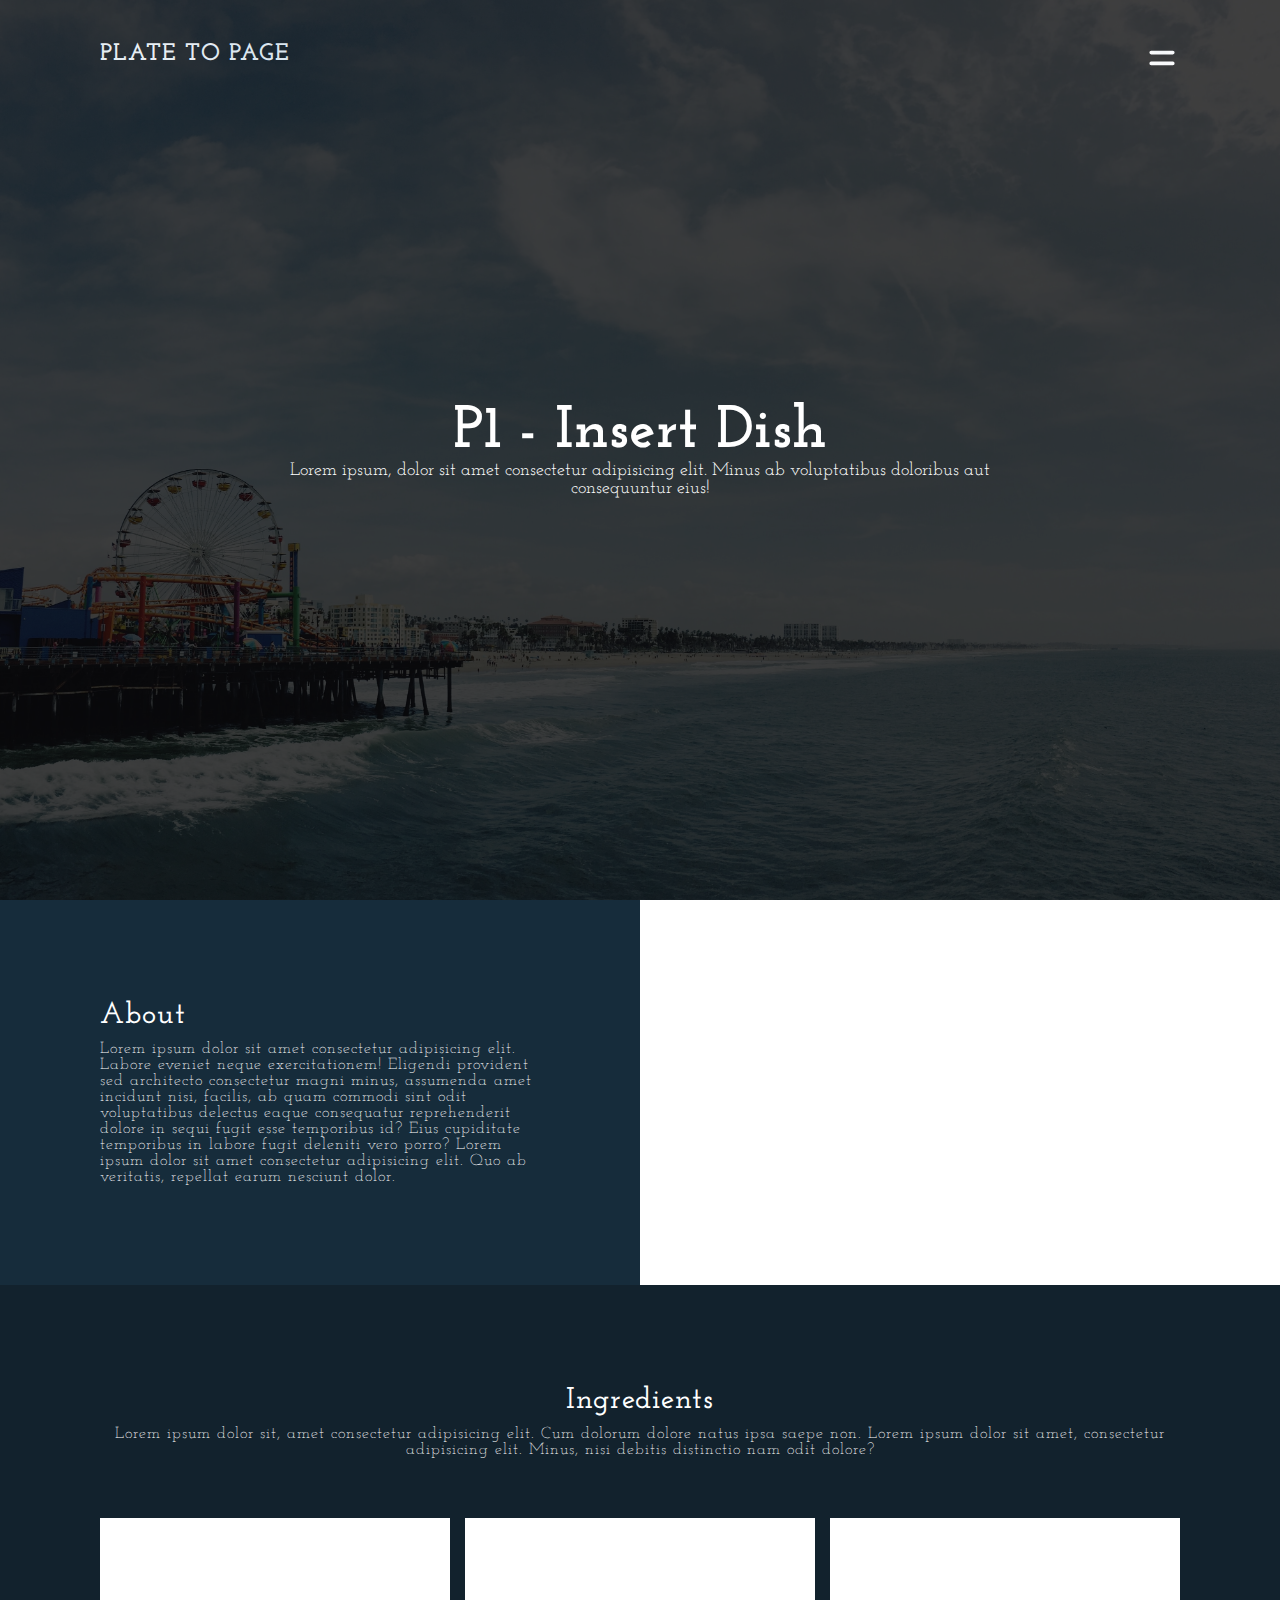
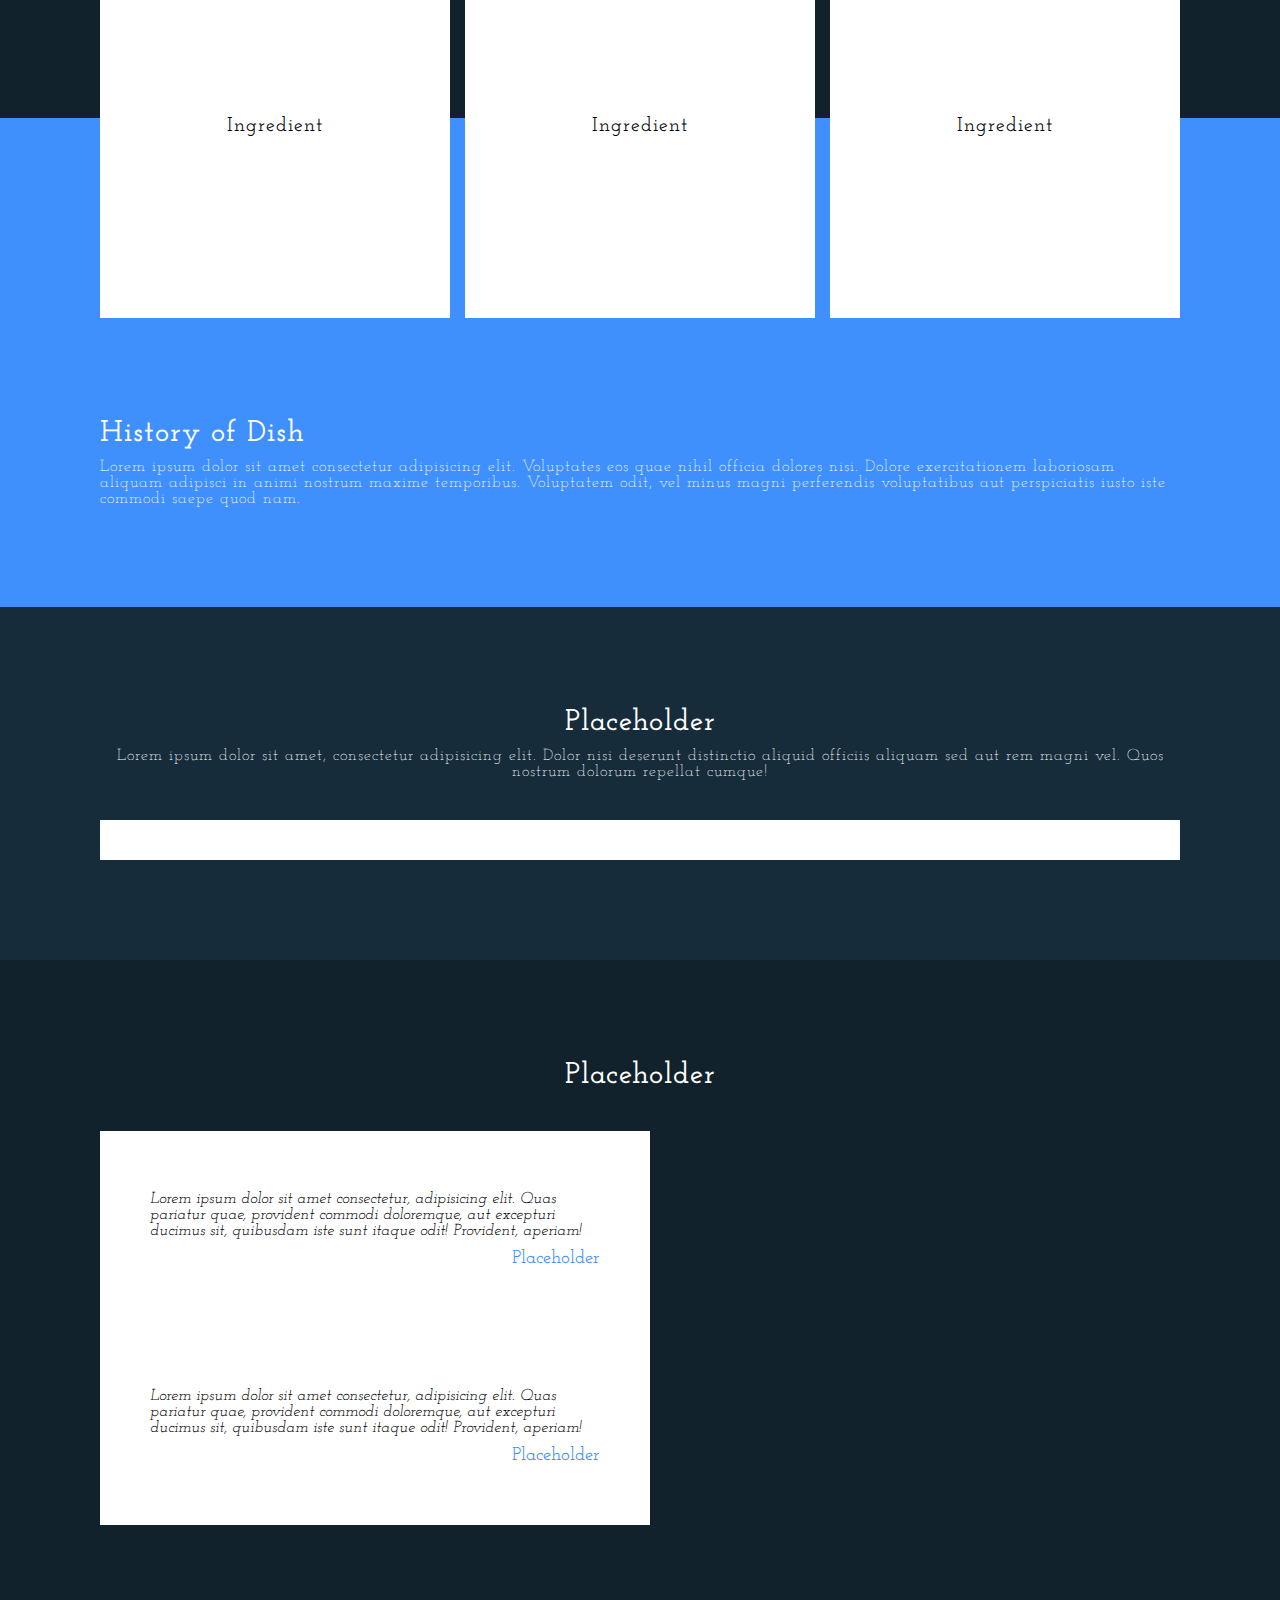
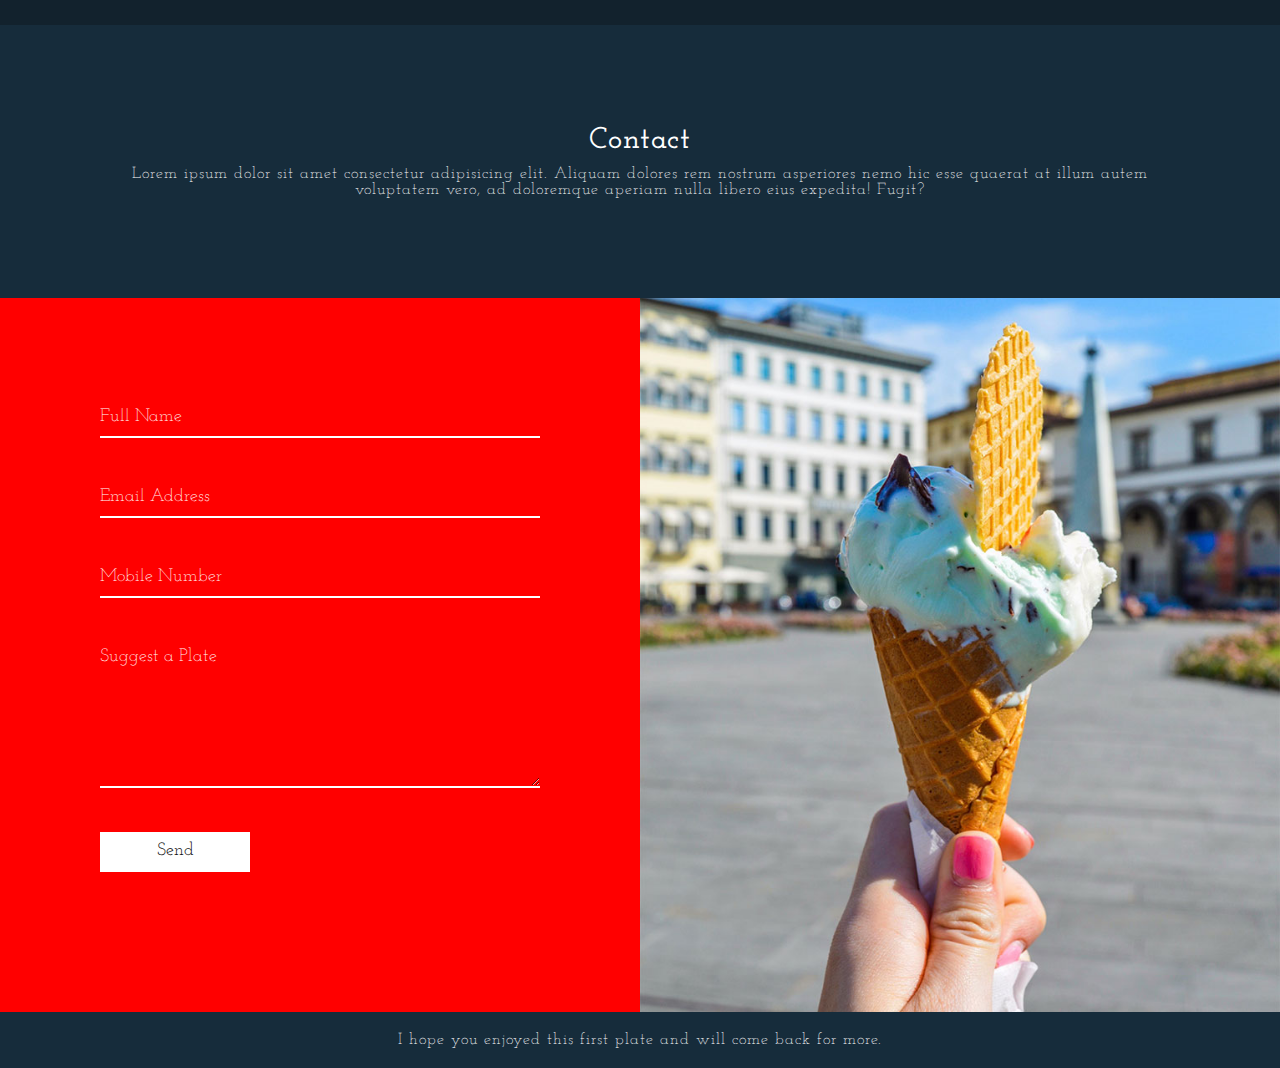
==== Plate1-YuzuTart/index.html @ f77d8cec "Added responsiveness 991" ====
<!DOCTYPE html>
<html lang="en">
<head>
    <meta charset="UTF-8">
    <meta http-equiv="X-UA-Compatible" content="IE=edge">
    <meta name="viewport" content="width=device-width, initial-scale=1.0">
    <link rel="stylesheet" href="style.css">
    <title>Plate to Page - P1</title>
</head>
<body>
    <div class="banner">
        <header>
            <a href="#" class="logo">Plate to Page</a>
            <div class="toggle">
                <svg className="w-6 h-6" fill="currentColor" viewBox="0 0 20 20" xmlns="http://www.w3.org/2000/svg"><path fillRule="evenodd" d="M3 7a1 1 0 011-1h12a1 1 0 110 2H4a1 1 0 01-1-1zM3 13a1 1 0 011-1h12a1 1 0 110 2H4a1 1 0 01-1-1z" clipRule="evenodd" /></svg>
            </div>
        </header>
        <img src="tempback.jpg" alt="">
        <div class="content">
            <h2>P1 - Insert Dish</h2>
            <p>Lorem ipsum, dolor sit amet consectetur adipisicing elit. Minus ab voluptatibus doloribus aut consequuntur eius!</p>
        </div>
    </div>

    <section class="about">
        <div class="contentBx">
            <h2 class="heading">About</h2>
                <p class="text">Lorem ipsum dolor sit amet consectetur adipisicing elit. Labore eveniet neque exercitationem! Eligendi provident sed architecto consectetur magni minus, assumenda amet incidunt nisi, facilis, ab quam commodi sint odit voluptatibus delectus eaque consequatur reprehenderit dolore in sequi fugit esse temporibus id? Eius cupiditate temporibus in labore fugit deleniti vero porro? Lorem ipsum dolor sit amet consectetur adipisicing elit. Quo ab veritatis, repellat earum nesciunt dolor.   
                </p>
        </div>
        <div class="imgBx"></div>
    </section>

    <section class="services">
        <h2 class="heading">Ingredients</h2>
        <p class="text">Lorem ipsum dolor sit, amet consectetur adipisicing elit. Cum dolorum dolore natus ipsa saepe non. Lorem ipsum dolor sit amet, consectetur adipisicing elit. Minus, nisi debitis distinctio nam odit dolore?</p>
        <div class="container">
            <div class="serviceBx">
                <div>
                    <img src="" alt="">
                    <h2>Ingredient</h2>
                </div>
            </div>
            <div class="serviceBx">
                <div>
                    <img src="" alt="">
                    <h2>Ingredient</h2>
                </div>
            </div>
            <div class="serviceBx">
                <div>
                    <img src="" alt="">
                    <h2>Ingredient</h2>
                </div>
            </div>
        </div>
    </section>

    <section class="technology">
        <div class="contentBx">
            <h2 class="heading">History of Dish</h2>
            <p class="text">Lorem ipsum dolor sit amet consectetur adipisicing elit. Voluptates eos quae nihil officia dolores nisi. Dolore exercitationem laboriosam aliquam adipisci in animi nostrum maxime temporibus. Voluptatem odit, vel minus magni perferendis voluptatibus aut perspiciatis iusto iste commodi saepe quod nam.</p>
        </div>
        <div class="imgBx">
            <img src="" alt="">
        </div>
    </section>

    <section class="client">
        <h2 class="heading">Placeholder</h2>
        <p class="text">Lorem ipsum dolor sit amet, consectetur adipisicing elit. Dolor nisi deserunt distinctio aliquid officiis aliquam sed aut rem magni vel. Quos nostrum dolorum repellat cumque!</p>
        <div class="imgBx">
            <img src="" alt="">
            <img src="" alt="">
            <img src="" alt="">
            <img src="" alt="">
        </div>
    </section>

    <section class="testimonials">
        <h2 class="heading">Placeholder</h2>
        <div class="container">
            <div class="contentBx">
                <div>
                    <p>Lorem ipsum dolor sit amet consectetur, adipisicing elit. Quas pariatur quae, provident commodi doloremque, aut excepturi ducimus sit, quibusdam iste sunt itaque odit! Provident, aperiam!</p>
                    <h3>Placeholder</h3>
                </div>
            </div>
            <div class="contentBx">
                <div>
                    <p>Lorem ipsum dolor sit amet consectetur, adipisicing elit. Quas pariatur quae, provident commodi doloremque, aut excepturi ducimus sit, quibusdam iste sunt itaque odit! Provident, aperiam!</p>
                    <h3>Placeholder</h3>
                </div>
            </div>
        </div>
    </section>

    <section class="contact">
        <h2 class="heading">Contact</h2>
        <p class="text">Lorem ipsum dolor sit amet consectetur adipisicing elit. Aliquam dolores rem nostrum asperiores nemo hic esse quaerat at illum autem voluptatem vero, ad doloremque aperiam nulla libero eius expedita! Fugit?</p>
    </section>

    <section class="about">
        <div class="contentBx redbg">
            <div class="form">
                <div class="inputBx">
                    <input type="text" name="" placeholder="Full Name">
                </div>
                <div class="inputBx">
                    <input type="text" name="" placeholder="Email Address">
                </div>
                <div class="inputBx">
                    <input type="text" name="" placeholder="Mobile Number">
                </div>
                <div class="inputBx">
                    <textarea placeholder="Suggest a Plate"></textarea>
                </div>
                <div class="inputBx">
                    <input type="submit" name="" value="Send">
                </div>
            </div>
        </div>
        <div class="imgBx2"></div>
    </section>

    <section class="footer">
        <p class="text">I hope you enjoyed this first plate and will come back for more.</p>
    </section>
</body>
</html>
---- Plate1-YuzuTart/style.css ----
@import url('https://fonts.googleapis.com/css2?family=Josefin+Slab&display=swap');

*{
    margin: 0;
    padding: 0;
    box-sizing: border-box;
    font-family: 'Josefin Slab', serif;
}

.banner {
    position: relative;
    width: 100%;
    height: 100vh;
    background: black;
    display: flex;
    justify-content: center;
    align-items: center;
}

.banner img {
    position: absolute;
    top: 0;
    left: 0;
    width: 100%;
    height: 100%;
    object-fit: cover;
    opacity: 0.25;
}

.banner .content {
    position: relative;
    max-width: 750px;
    text-align: center;
}

.banner .content h2 {
    color: #fff;
    font-size: 60px;
}

.banner .content p {
    color: #fff;
    font-size: 18px;
}

.banner header {
    position: absolute;
    top: 0;
    left: 0;
    width: 100%;
    padding: 40px 100px;
    display: flex;
    justify-content: space-between;
    align-items: center;
}

.banner header .logo {
    color: #fff;
    text-decoration: none;
    font-size: 24px;
    text-transform: uppercase;
    font-weight: 700;
    letter-spacing: 1px;
}

.banner header .toggle {
    position: relative;
    width: 36px;
    height: 28px;
    color: white;
}

.about {
    position: relative;
    width: 100%;
    display: flex;
}

.about .contentBx {
    background: #162c3b;
    padding: 100px;
    width: 50%;
}

.heading {
    color: #fff;
    font-size: 30px;
    font-weight: 600;
    letter-spacing: 1px;
    margin-bottom: 10px;
}

.text {
    color: #fff;
    font-size: 16px;
    font-weight: 300;
    letter-spacing: 1px;
}

.about .imgBx {
    background: url('https://res.cloudinary.com/dvug8hy5k/image/upload/v1613457429/Portfolio1/image3-1_l85pnv.jpg');
    width: 50%;
    background-size: cover;
    background-position: center;
}

.services {
    background: #12222d;
    padding: 100px;
    text-align: center;
}

.services .container {
    width: 100%;
    display: flex;
    justify-content: space-between;
    align-items: center;
    flex-wrap: wrap;
    margin-top: 60px;
}

.services .container .serviceBx {
    position: relative;
    background: #fff;
    width: 350px;
    height: 400px;
    display: flex;
    justify-content: center;
    align-items: center;
}

.services .container .serviceBx img {
    max-width: 100px;
}

.services .container .serviceBx h2 {
    font-weight: 500;
    font-size: 20px;
    letter-spacing: 1px;
}

.technology {
    background: #3f8ffc;
    padding: 100px;
    padding-top: 300px;
    margin-top: -300px;
    display: flex;
    justify-content: space-between;
    align-items: center;
}

.technology .imgBx {
    max-width: 250px;
}

.technology .imgBx img {
    max-width: 100%;
}

.client {
    background: #162c3b;
    padding: 100px;
    text-align: center;
}

.client .imgBx {
    display: flex;
    justify-content: space-between;
    align-items: center;
    flex-wrap: wrap;
    margin-top: 40px;
    background: #fff;
}

.client .imgBx img {
    max-width: 200px;
    margin: 20px;
    opacity: .25;
}

.client .imgBx img:hover {
    opacity: 1;
}

.testimonials {
    position: relative;
    padding: 100px;
    background: #12222d;
    text-align: center;
}

.testimonials .container {
    display: flex;
    justify-content: space-between;
    align-items: center;
    margin-top: 40px;
    flex-wrap: wrap;
}

.testimonials .container .contentBx {
    background: #fff;
    padding: 60px 50px;
    width: 550px;
    display: flex;
    justify-content: center;
    align-items: center;
    text-align: left;
}

.testimonials .container .contentBx p {
    font-style: italic;
}

.testimonials .container .contentBx h3 {
    width: 100%;
    text-align: end;
    font-weight: 500;
    color: #3f8ffc;
    padding-top: 10px;
}

.contact {
    padding: 100px;
    background: #162c3b;
    text-align: center;
}

.imgBx2 {
    background: url('bg2.jpg');
    background-size: cover;
    background-position: center;
    width: 50%;
}

.redbg {
    background: red !important;
}

.form .inputBx {
    margin-bottom: 40px;
}

.form .inputBx input {
    width: 100%;
    background: transparent;
    box-shadow: none;
    border: none;
    outline: none;
    padding: 10px 0;
    font-size: 18px;
    font-weight: 300;
    color: #fff;
    border-bottom: 2px solid #fff;
}

.form .inputBx input::placeholder {
    color: #fff;
}

.form .inputBx textarea {
    width: 100%;
    background: transparent;
    box-shadow: none;
    border: none;
    outline: none;
    padding: 10px 0;
    font-size: 18px;
    font-weight: 300;
    color: #fff;
    min-height: 150px;
    border-bottom: 2px solid #fff;
}

.form .inputBx textarea::placeholder {
    color: #fff;
}

.form .inputBx input[type="submit"] {
    width: 150px;
    background: #fff;
    color: #111;
    cursor: pointer;
    font-weight:400;
}

.footer {
    background: #162c3b;
    padding: 20px 100px;
    display: flex;
    justify-content: center;
    align-items: center;
}

@media (max-width: 991px) {
    .banner header {
        padding: 20px 50px;
    }

    .banner .content h2 {
        font-size: 36px;
    }

    .banner .content p {
        font-size: 16px;
    }

    .about {
        flex-direction: column;
    }

    .about .contentBx,
    .about .imgBx {
        width: 100%;
        padding: 50px;
        min-height: 400px;
        text-align: center;
    }

    
}
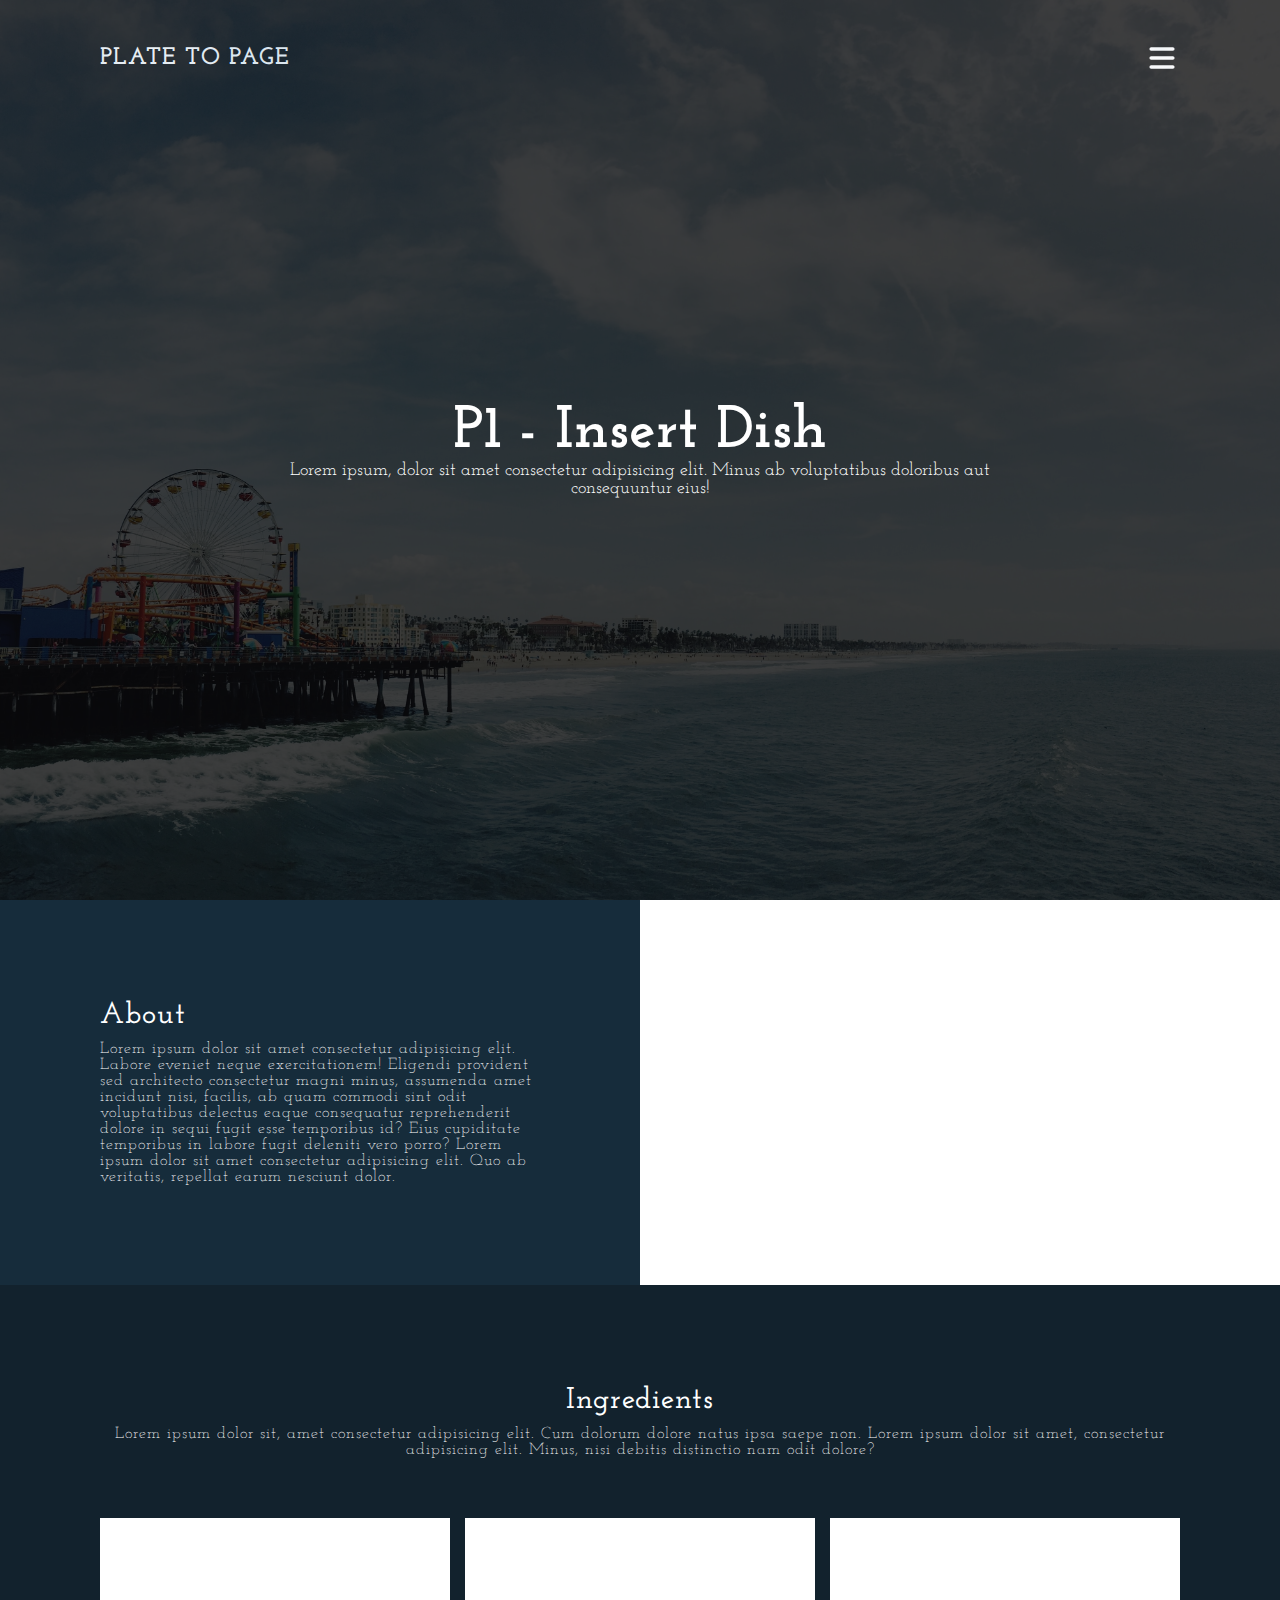
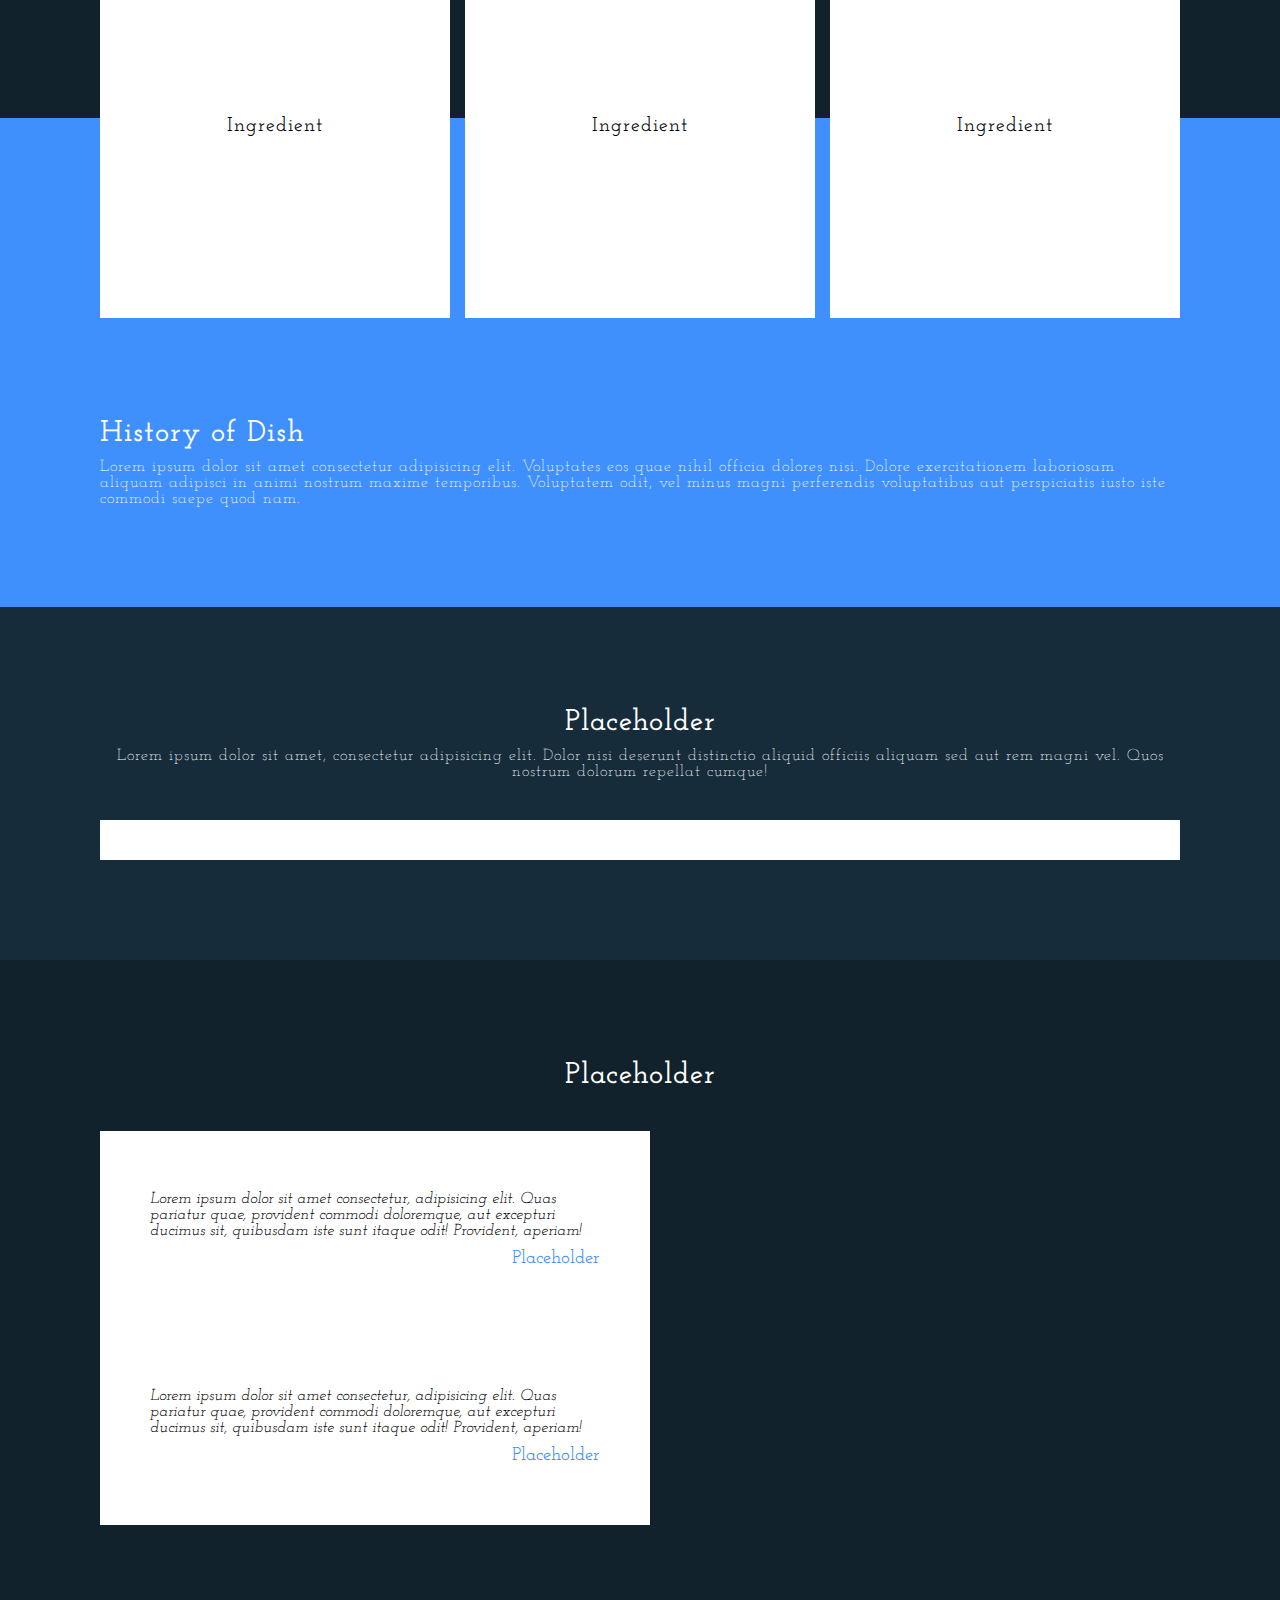
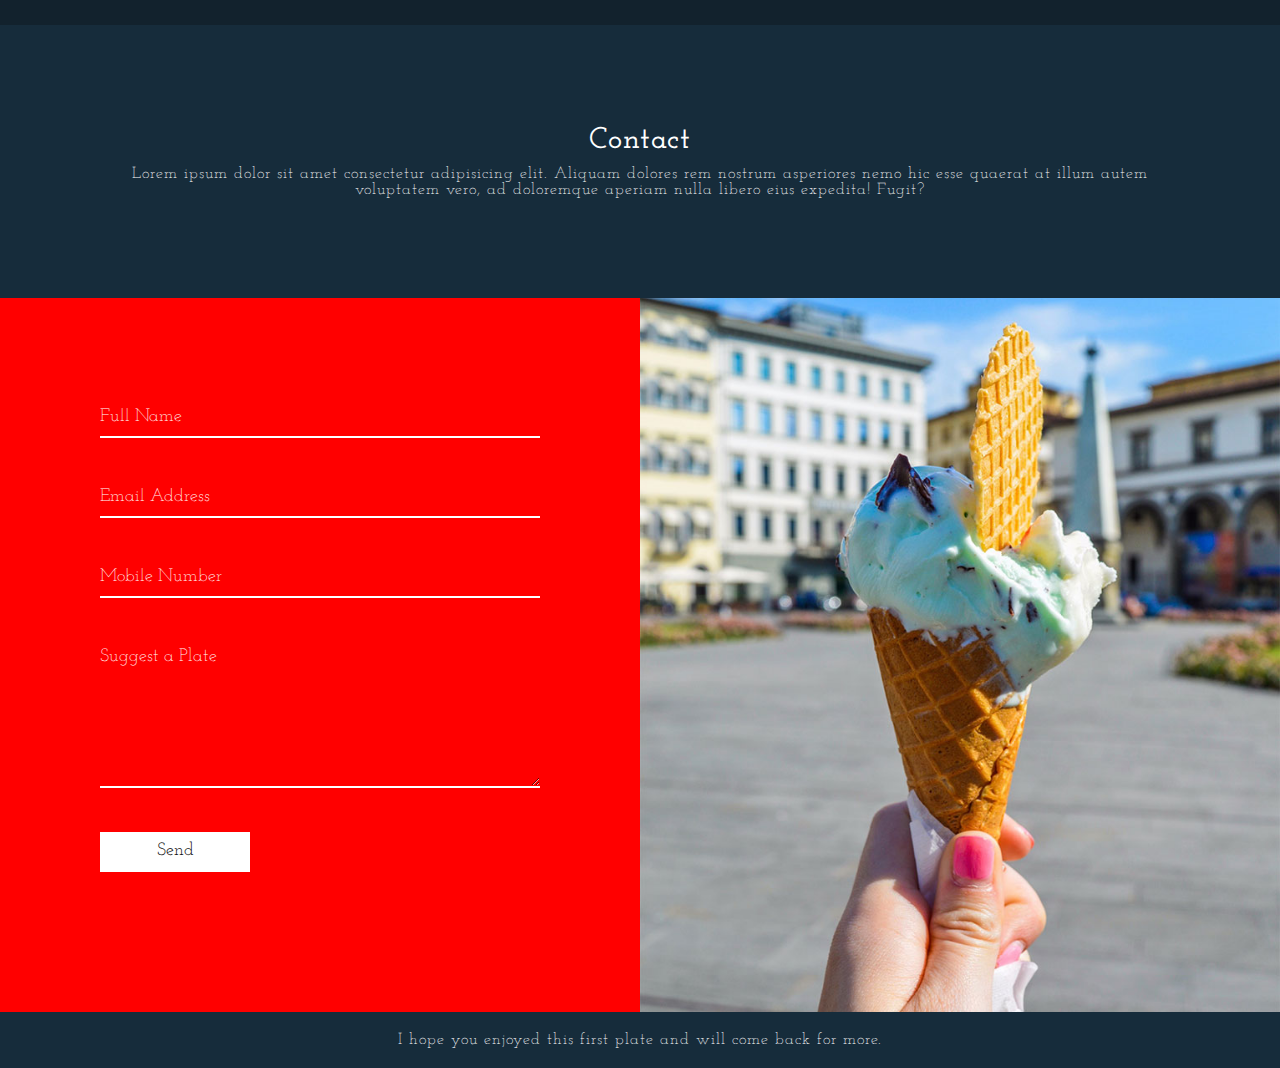
==== commit 5ac96732: "Responsiveness Complete" ====
--- a/Plate1-YuzuTart/index.html
+++ b/Plate1-YuzuTart/index.html
@@ -12,8 +12,7 @@
         <header>
             <a href="#" class="logo">Plate to Page</a>
             <div class="toggle">
-                <svg className="w-6 h-6" fill="currentColor" viewBox="0 0 20 20" xmlns="http://www.w3.org/2000/svg"><path fillRule="evenodd" d="M3 7a1 1 0 011-1h12a1 1 0 110 2H4a1 1 0 01-1-1zM3 13a1 1 0 011-1h12a1 1 0 110 2H4a1 1 0 01-1-1z" clipRule="evenodd" /></svg>
-            </div>
+                <svg className="w-6 h-6" fill="currentColor" viewBox="0 0 20 20" xmlns="http://www.w3.org/2000/svg"><path fillRule="evenodd" d="M3 5a1 1 0 011-1h12a1 1 0 110 2H4a1 1 0 01-1-1zM3 10a1 1 0 011-1h12a1 1 0 110 2H4a1 1 0 01-1-1zM3 15a1 1 0 011-1h12a1 1 0 110 2H4a1 1 0 01-1-1z" clipRule="evenodd" /></svg>            </div>
         </header>
         <img src="tempback.jpg" alt="">
         <div class="content">
--- a/Plate1-YuzuTart/style.css
+++ b/Plate1-YuzuTart/style.css
@@ -66,7 +66,7 @@
 .banner header .toggle {
     position: relative;
     width: 36px;
-    height: 28px;
+    height: 36px;
     color: white;
 }
 
@@ -316,5 +316,58 @@
         text-align: center;
     }
 
-    
+    .services {
+        padding: 50px;
+    }
+
+    .services .container {
+        justify-content: center;
+        margin-top: 20px;
+    }
+
+    .services .container .serviceBx {
+        margin: 20px;
+        width: 300px;
+        height: 350px;
+    }
+
+    .technology {
+        padding: 50px;
+        padding-top: 300px;
+        justify-content: center;
+        flex-direction: column;
+    }
+
+    .technology .imgBx {
+        margin-top: 40px;
+        max-width: 250px;
+    }
+
+    .client {
+        padding: 50px;
+    }
+
+    .client .imgBx {
+        justify-content: center;
+    }
+
+    .testimonials {
+        padding: 50px;
+    }
+
+    .testimonials .contentBx {
+        padding: 60px 40px;
+        max-width: 550px;
+        margin-bottom: 40px;
+    }
+
+    .testimonials .contentBx:last-child {
+        margin-bottom: 0px;
+    }    
+
+    .footer {
+        padding: 20px 50px;
+        flex-direction: column-reverse;
+        text-align: center;
+    }
 }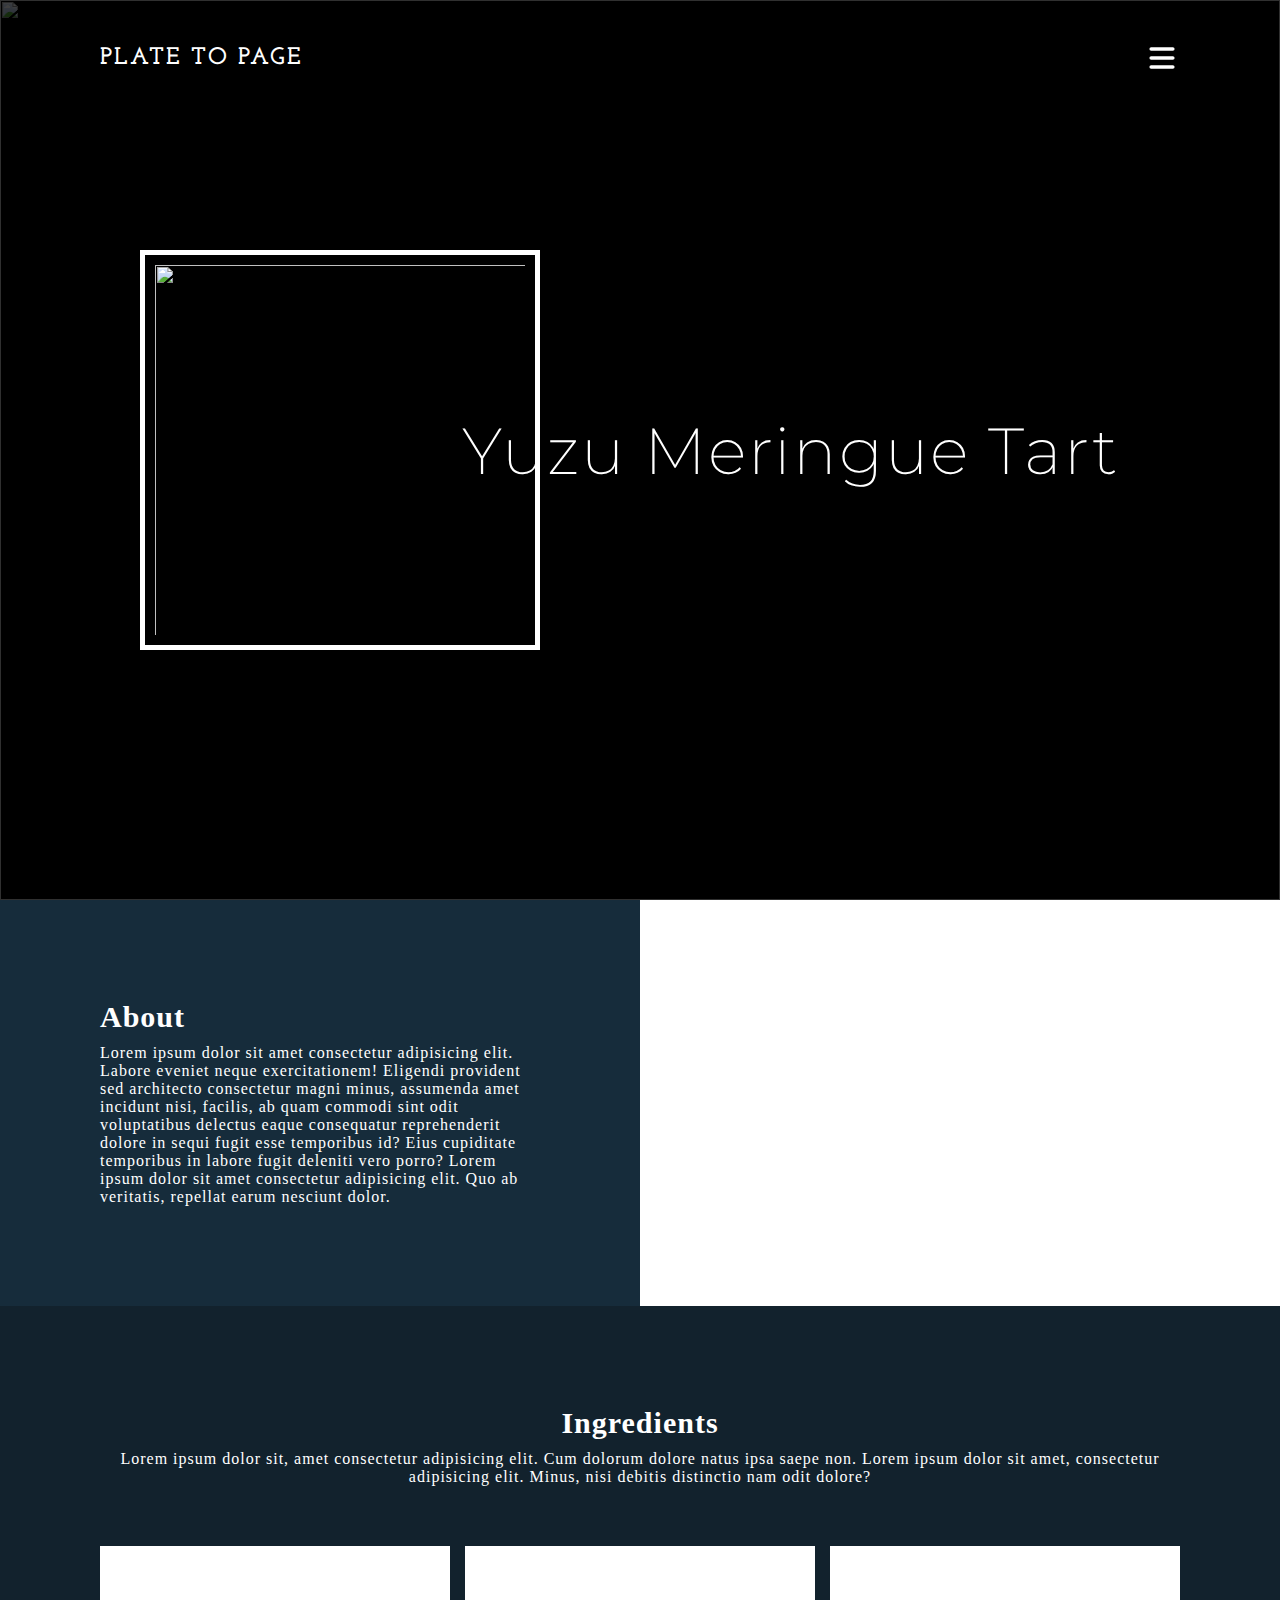
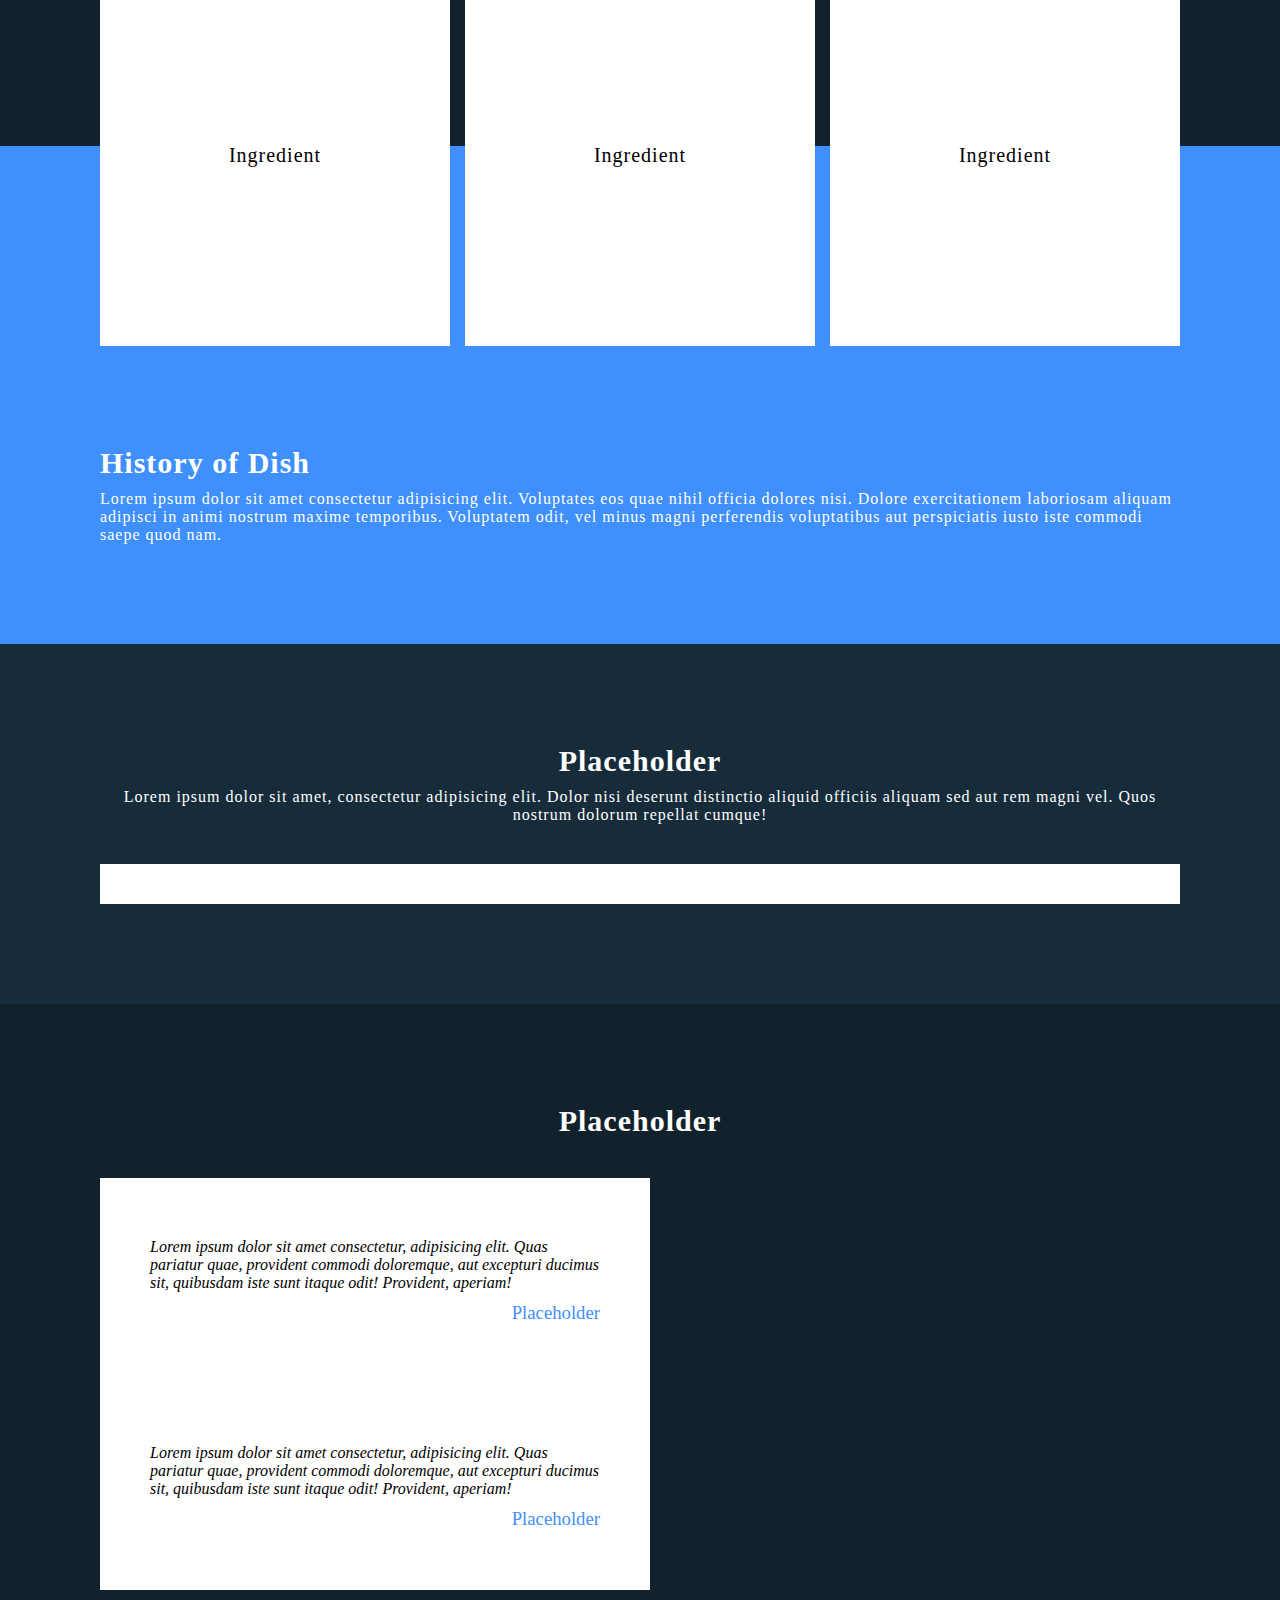
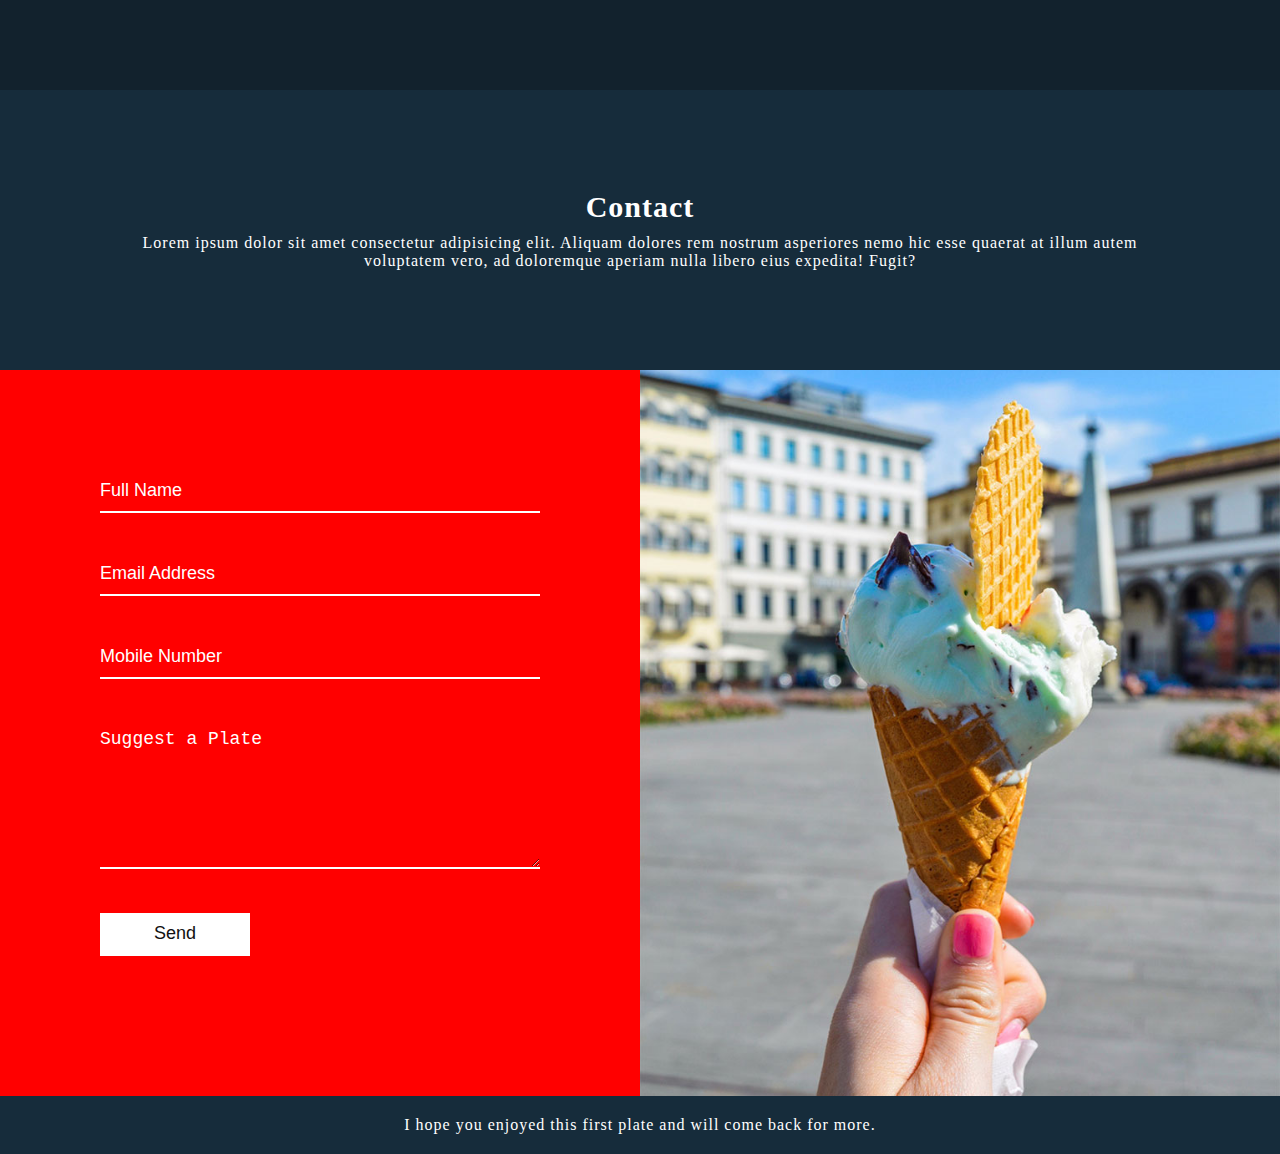
==== commit 53c64c9b: "Yuzu Banner" ====
--- a/Plate1-YuzuTart/index.html
+++ b/Plate1-YuzuTart/index.html
@@ -5,7 +5,7 @@
     <meta http-equiv="X-UA-Compatible" content="IE=edge">
     <meta name="viewport" content="width=device-width, initial-scale=1.0">
     <link rel="stylesheet" href="style.css">
-    <title>Plate to Page - P1</title>
+    <title>Plate to Page - Plate 1</title>
 </head>
 <body>
     <div class="banner">
@@ -14,11 +14,12 @@
             <div class="toggle">
                 <svg className="w-6 h-6" fill="currentColor" viewBox="0 0 20 20" xmlns="http://www.w3.org/2000/svg"><path fillRule="evenodd" d="M3 5a1 1 0 011-1h12a1 1 0 110 2H4a1 1 0 01-1-1zM3 10a1 1 0 011-1h12a1 1 0 110 2H4a1 1 0 01-1-1zM3 15a1 1 0 011-1h12a1 1 0 110 2H4a1 1 0 01-1-1z" clipRule="evenodd" /></svg>            </div>
         </header>
-        <img src="tempback.jpg" alt="">
+        <img src="https://res.cloudinary.com/dvug8hy5k/image/upload/v1616866750/Plate%20to%20Page/pepe-nero-FHtP6sKF7bY-unsplash_bjmz4m.jpg" alt="">
         <div class="content">
-            <h2>P1 - Insert Dish</h2>
-            <p>Lorem ipsum, dolor sit amet consectetur adipisicing elit. Minus ab voluptatibus doloribus aut consequuntur eius!</p>
+            <img src="https://res.cloudinary.com/dvug8hy5k/image/upload/v1616866762/Plate%20to%20Page/3E213431-698B-46C7-9E49-590301BE0B21_of3o3h.jpg" alt="" id="dish">
+            <h2>Yuzu Meringue Tart</h2>
         </div>
+
     </div>
 
     <section class="about">
--- a/Plate1-YuzuTart/style.css
+++ b/Plate1-YuzuTart/style.css
@@ -1,11 +1,12 @@
 @import url('https://fonts.googleapis.com/css2?family=Josefin+Slab&display=swap');
+@import url('https://fonts.googleapis.com/css2?family=Montserrat&display=swap');
 
 *{
     margin: 0;
     padding: 0;
     box-sizing: border-box;
-    font-family: 'Josefin Slab', serif;
-}
+}
+
 
 .banner {
     position: relative;
@@ -13,8 +14,9 @@
     height: 100vh;
     background: black;
     display: flex;
-    justify-content: center;
-    align-items: center;
+    justify-content: space-evenly;
+    align-items: center;
+    font-family: 'Josefin Slab', serif;
 }
 
 .banner img {
@@ -27,15 +29,33 @@
     opacity: 0.25;
 }
 
+#dish {
+    height: 400px;
+    width: 400px;
+    position: absolute;
+    opacity: 1;
+    border: 5px solid white;
+    padding: 10px;
+}
+
 .banner .content {
     position: relative;
-    max-width: 750px;
-    text-align: center;
+    width: 1000px;
+    height: 400px;
+    text-align: center;
+    display: flex;
+    justify-content: center;
+    align-items: center;
 }
 
 .banner .content h2 {
     color: #fff;
-    font-size: 60px;
+    font-size: 65px;
+    position: absolute;
+    padding-left: 300px;
+    font-family: 'Montserrat', sans-serif;
+    font-weight: 200;
+    letter-spacing: 2px;
 }
 
 .banner .content p {
@@ -60,7 +80,7 @@
     font-size: 24px;
     text-transform: uppercase;
     font-weight: 700;
-    letter-spacing: 1px;
+    letter-spacing: 2px;
 }
 
 .banner header .toggle {
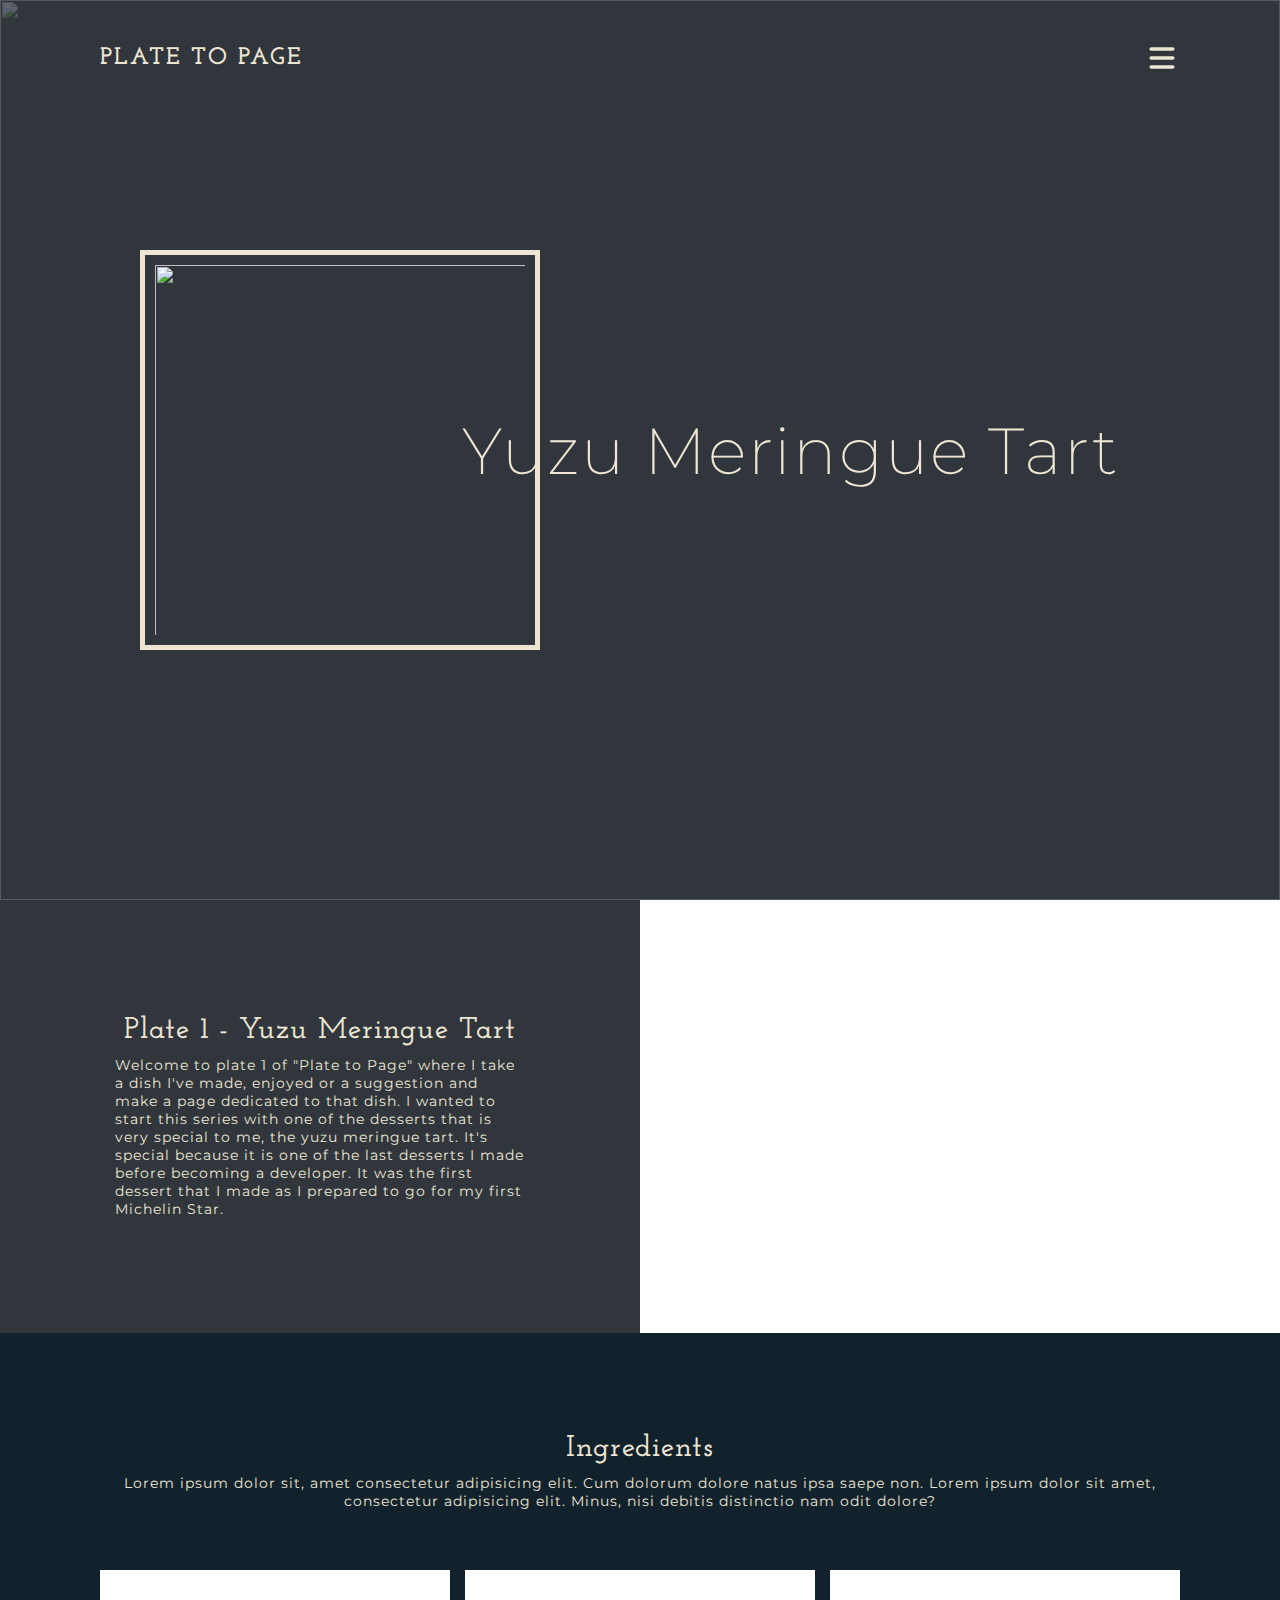
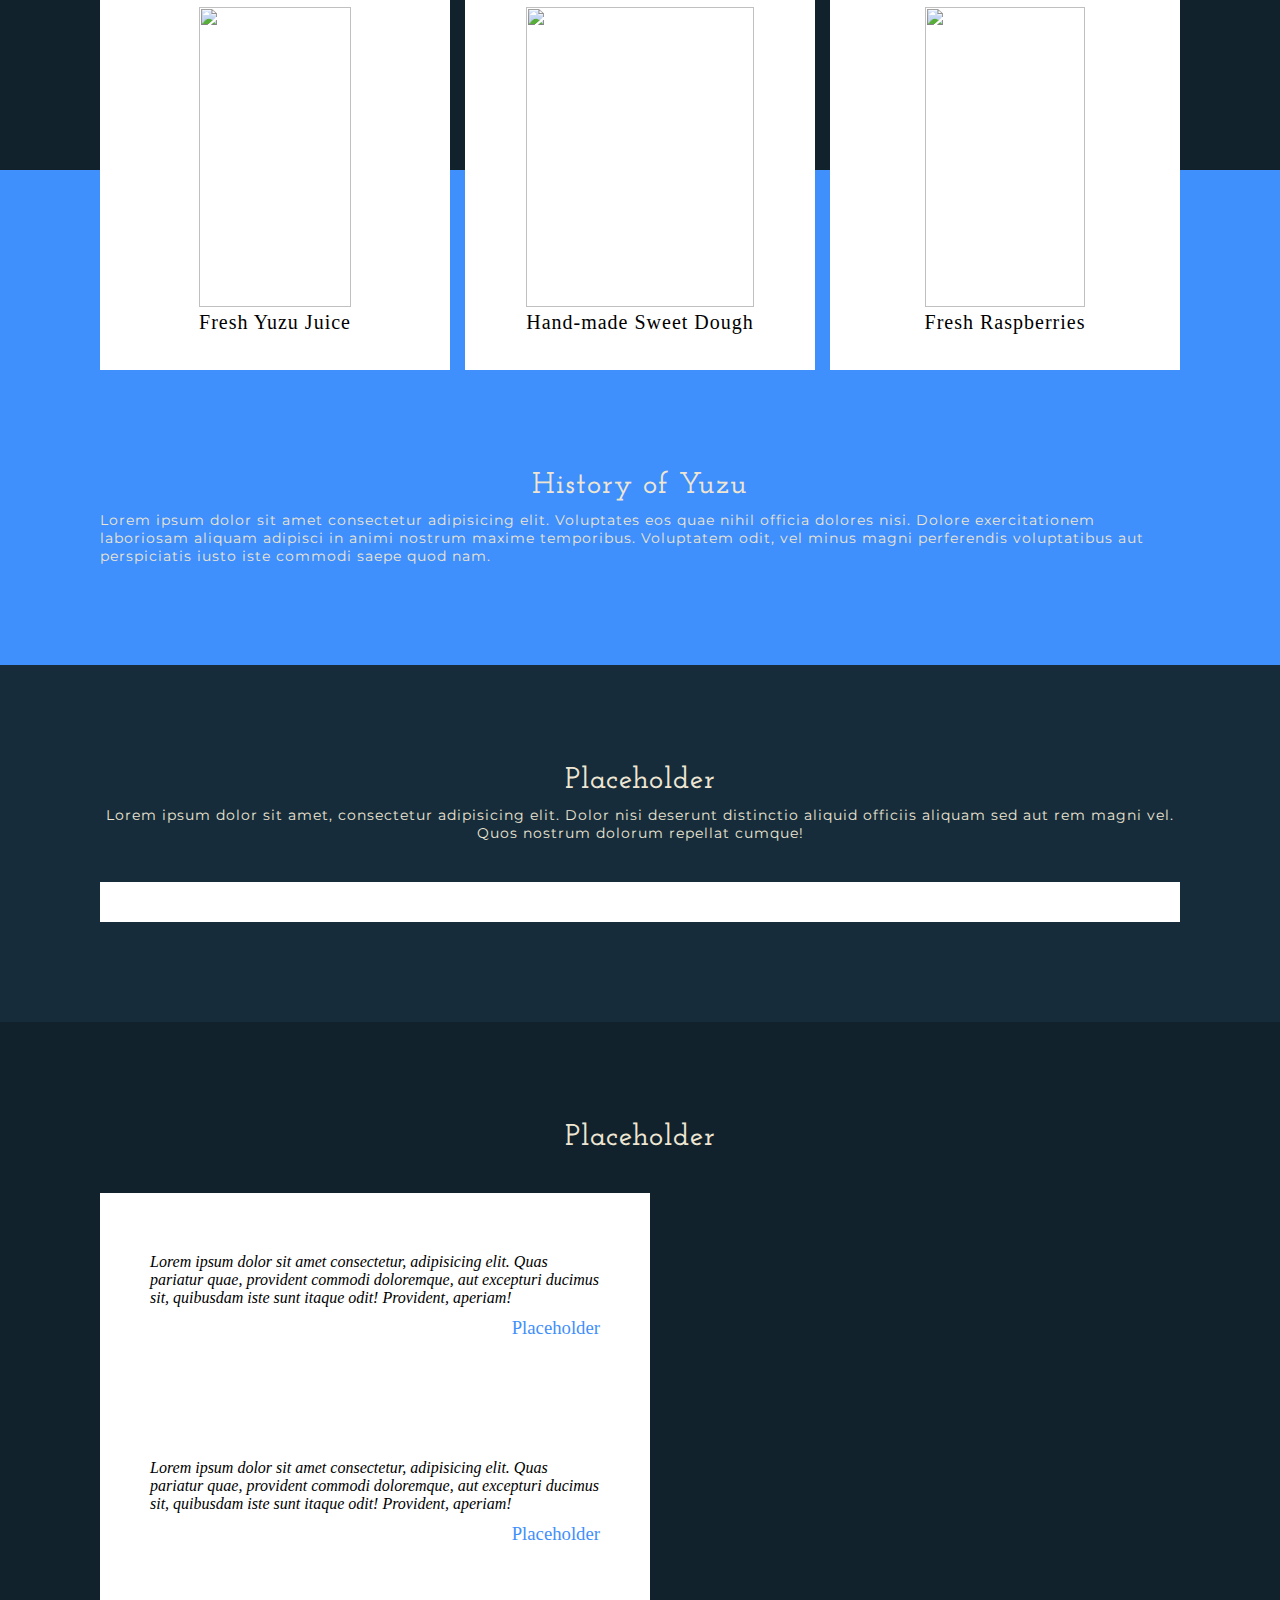
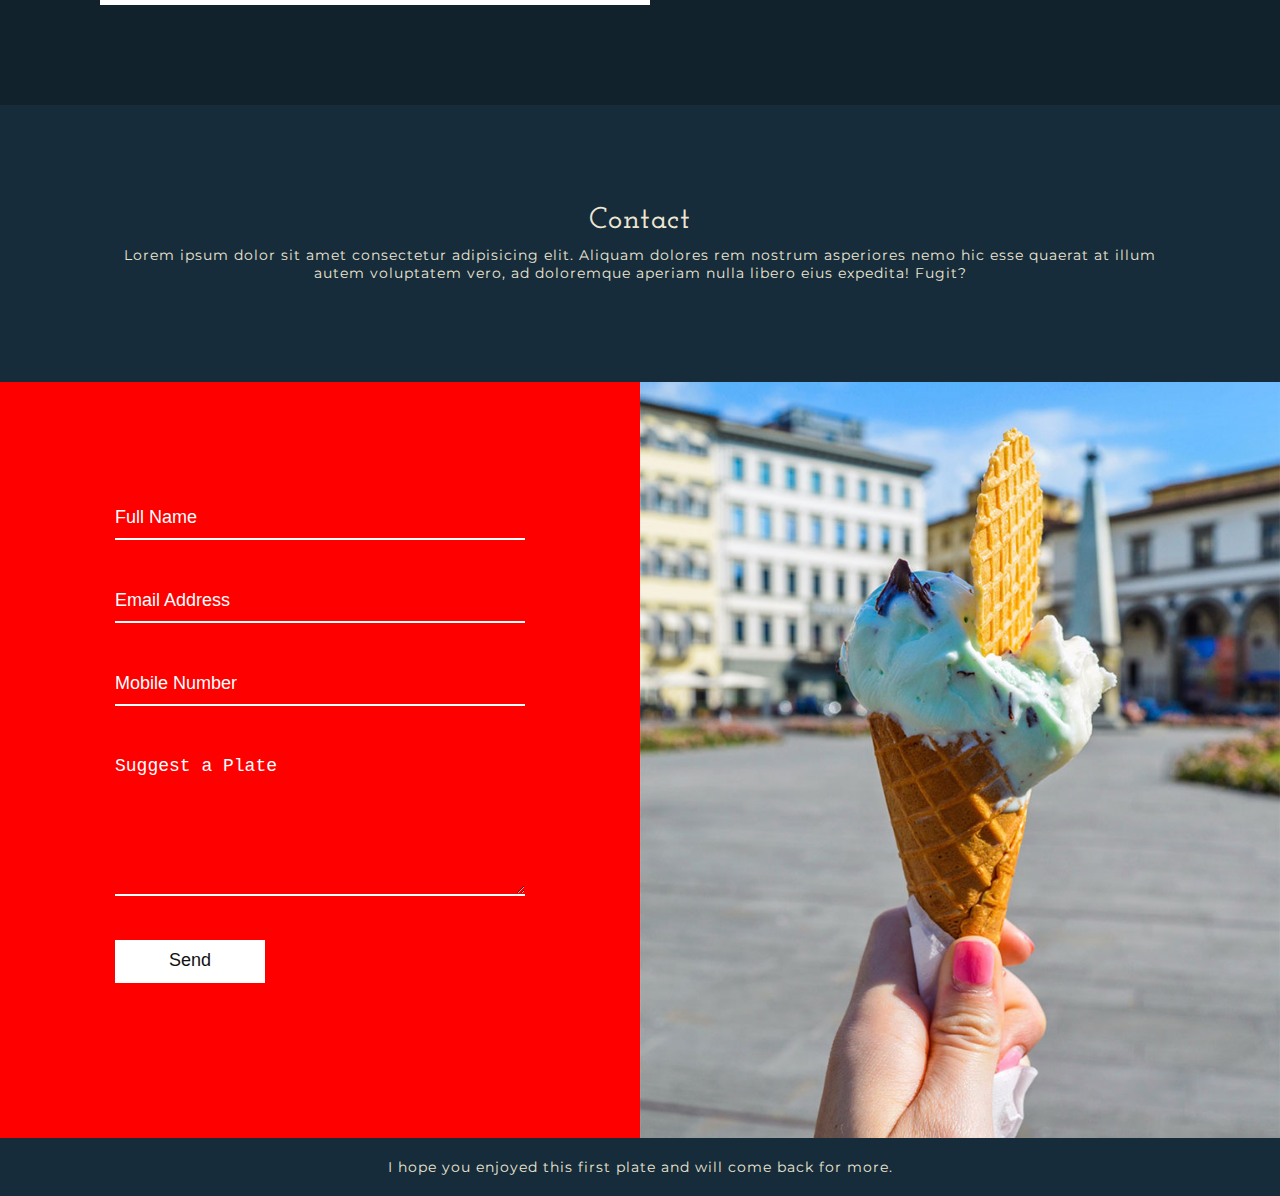
==== commit 755f5191: "Added Media" ====
--- a/Plate1-YuzuTart/index.html
+++ b/Plate1-YuzuTart/index.html
@@ -23,34 +23,34 @@
     </div>
 
     <section class="about">
-        <div class="contentBx">
-            <h2 class="heading">About</h2>
-                <p class="text">Lorem ipsum dolor sit amet consectetur adipisicing elit. Labore eveniet neque exercitationem! Eligendi provident sed architecto consectetur magni minus, assumenda amet incidunt nisi, facilis, ab quam commodi sint odit voluptatibus delectus eaque consequatur reprehenderit dolore in sequi fugit esse temporibus id? Eius cupiditate temporibus in labore fugit deleniti vero porro? Lorem ipsum dolor sit amet consectetur adipisicing elit. Quo ab veritatis, repellat earum nesciunt dolor.   
-                </p>
+            <div class="contentBx">
+                <h2 class="heading">Plate 1 - Yuzu Meringue Tart</h2>
+                <p class="text">Welcome to plate 1 of "Plate to Page" where I take a dish I've made, enjoyed or a suggestion and make a page dedicated to that dish. I wanted to start this series with one of the desserts that is very special to me, the yuzu meringue tart. It's special because it is one of the last desserts I made before becoming a developer. It was the first dessert that I made as I prepared to go for my first Michelin Star.</p>
+            </div>
+            <div class="imgBx"></div>
         </div>
-        <div class="imgBx"></div>
     </section>
 
-    <section class="services">
+    <section class="ingredients">
         <h2 class="heading">Ingredients</h2>
         <p class="text">Lorem ipsum dolor sit, amet consectetur adipisicing elit. Cum dolorum dolore natus ipsa saepe non. Lorem ipsum dolor sit amet, consectetur adipisicing elit. Minus, nisi debitis distinctio nam odit dolore?</p>
         <div class="container">
-            <div class="serviceBx">
+            <div class="ingredientBx">
                 <div>
-                    <img src="" alt="">
-                    <h2>Ingredient</h2>
+                    <img src="https://res.cloudinary.com/dvug8hy5k/image/upload/v1616883761/Plate%20to%20Page/yuzu-japanese-citrus-732x549-thumbnail_wy8gls.jpg" alt="">
+                    <h2>Fresh Yuzu Juice</h2>
                 </div>
             </div>
-            <div class="serviceBx">
+            <div class="ingredientBx">
                 <div>
-                    <img src="" alt="">
-                    <h2>Ingredient</h2>
+                    <img src="https://res.cloudinary.com/dvug8hy5k/image/upload/v1616883948/Plate%20to%20Page/Sweet-Tart-Crust-Recipe-4_fv3i0h.jpg" alt="">
+                    <h2>Hand-made Sweet Dough</h2>
                 </div>
             </div>
-            <div class="serviceBx">
+            <div class="ingredientBx">
                 <div>
-                    <img src="" alt="">
-                    <h2>Ingredient</h2>
+                    <img src="https://res.cloudinary.com/dvug8hy5k/image/upload/v1616883948/Plate%20to%20Page/berries-pin_cgqjoi.jpg" alt="">
+                    <h2>Fresh Raspberries</h2>
                 </div>
             </div>
         </div>
@@ -58,7 +58,7 @@
 
     <section class="technology">
         <div class="contentBx">
-            <h2 class="heading">History of Dish</h2>
+            <h2 class="heading">History of Yuzu</h2>
             <p class="text">Lorem ipsum dolor sit amet consectetur adipisicing elit. Voluptates eos quae nihil officia dolores nisi. Dolore exercitationem laboriosam aliquam adipisci in animi nostrum maxime temporibus. Voluptatem odit, vel minus magni perferendis voluptatibus aut perspiciatis iusto iste commodi saepe quod nam.</p>
         </div>
         <div class="imgBx">
--- a/Plate1-YuzuTart/style.css
+++ b/Plate1-YuzuTart/style.css
@@ -12,7 +12,7 @@
     position: relative;
     width: 100%;
     height: 100vh;
-    background: black;
+    background: #31363D;
     display: flex;
     justify-content: space-evenly;
     align-items: center;
@@ -34,7 +34,7 @@
     width: 400px;
     position: absolute;
     opacity: 1;
-    border: 5px solid white;
+    border: 5px solid #EEE6D3;
     padding: 10px;
 }
 
@@ -49,7 +49,7 @@
 }
 
 .banner .content h2 {
-    color: #fff;
+    color: #EEE6D3;
     font-size: 65px;
     position: absolute;
     padding-left: 300px;
@@ -75,7 +75,7 @@
 }
 
 .banner header .logo {
-    color: #fff;
+    color: #EEE6D3;
     text-decoration: none;
     font-size: 24px;
     text-transform: uppercase;
@@ -87,7 +87,7 @@
     position: relative;
     width: 36px;
     height: 36px;
-    color: white;
+    color: #EEE6D3;
 }
 
 .about {
@@ -97,40 +97,45 @@
 }
 
 .about .contentBx {
-    background: #162c3b;
-    padding: 100px;
+    background: #31363D;
+    padding: 115px;
     width: 50%;
+    margin: 0 auto;
 }
 
 .heading {
-    color: #fff;
+    color: #EEE6D3;
     font-size: 30px;
     font-weight: 600;
     letter-spacing: 1px;
     margin-bottom: 10px;
+    font-family: 'Josefin Slab', serif;
+    text-align: center;
 }
 
 .text {
-    color: #fff;
-    font-size: 16px;
-    font-weight: 300;
+    color: #EEE6D3;
+    font-size: 14px;
     letter-spacing: 1px;
+    font-family: 'Montserrat', sans-serif;
 }
 
 .about .imgBx {
-    background: url('https://res.cloudinary.com/dvug8hy5k/image/upload/v1613457429/Portfolio1/image3-1_l85pnv.jpg');
+    background: url('https://res.cloudinary.com/dvug8hy5k/image/upload/v1616886809/Plate%20to%20Page/Michelin-Star_lb8pfo.jpg');
     width: 50%;
     background-size: cover;
     background-position: center;
-}
-
-.services {
+    background-position-y: 40%;
+}
+
+
+.ingredients {
     background: #12222d;
     padding: 100px;
     text-align: center;
 }
 
-.services .container {
+.ingredients .container {
     width: 100%;
     display: flex;
     justify-content: space-between;
@@ -139,7 +144,7 @@
     margin-top: 60px;
 }
 
-.services .container .serviceBx {
+.ingredients .container .ingredientBx {
     position: relative;
     background: #fff;
     width: 350px;
@@ -149,11 +154,13 @@
     align-items: center;
 }
 
-.services .container .serviceBx img {
-    max-width: 100px;
-}
-
-.services .container .serviceBx h2 {
+.ingredients .container .ingredientBx img {
+    width: 100%;
+    height: 300px;
+    object-fit: cover;
+}
+
+.ingredients .container .ingredientBx h2 {
     font-weight: 500;
     font-size: 20px;
     letter-spacing: 1px;
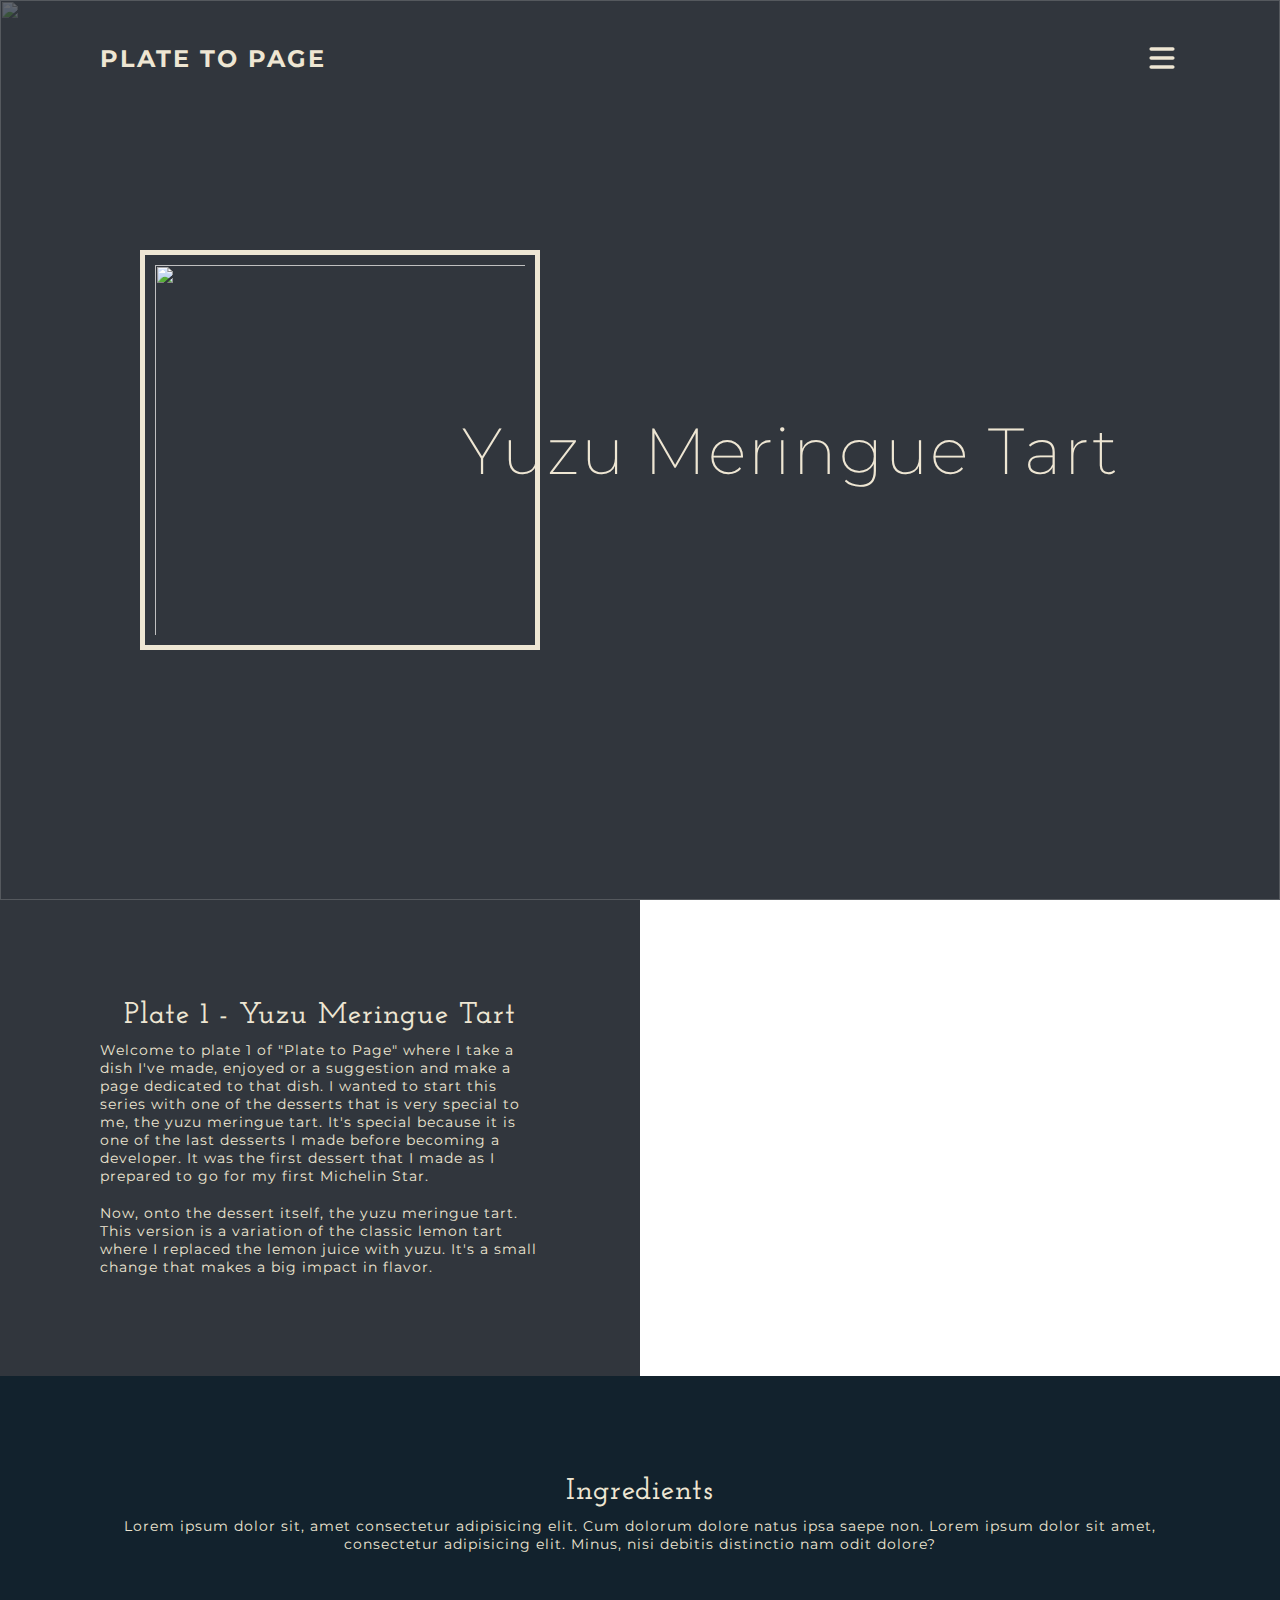
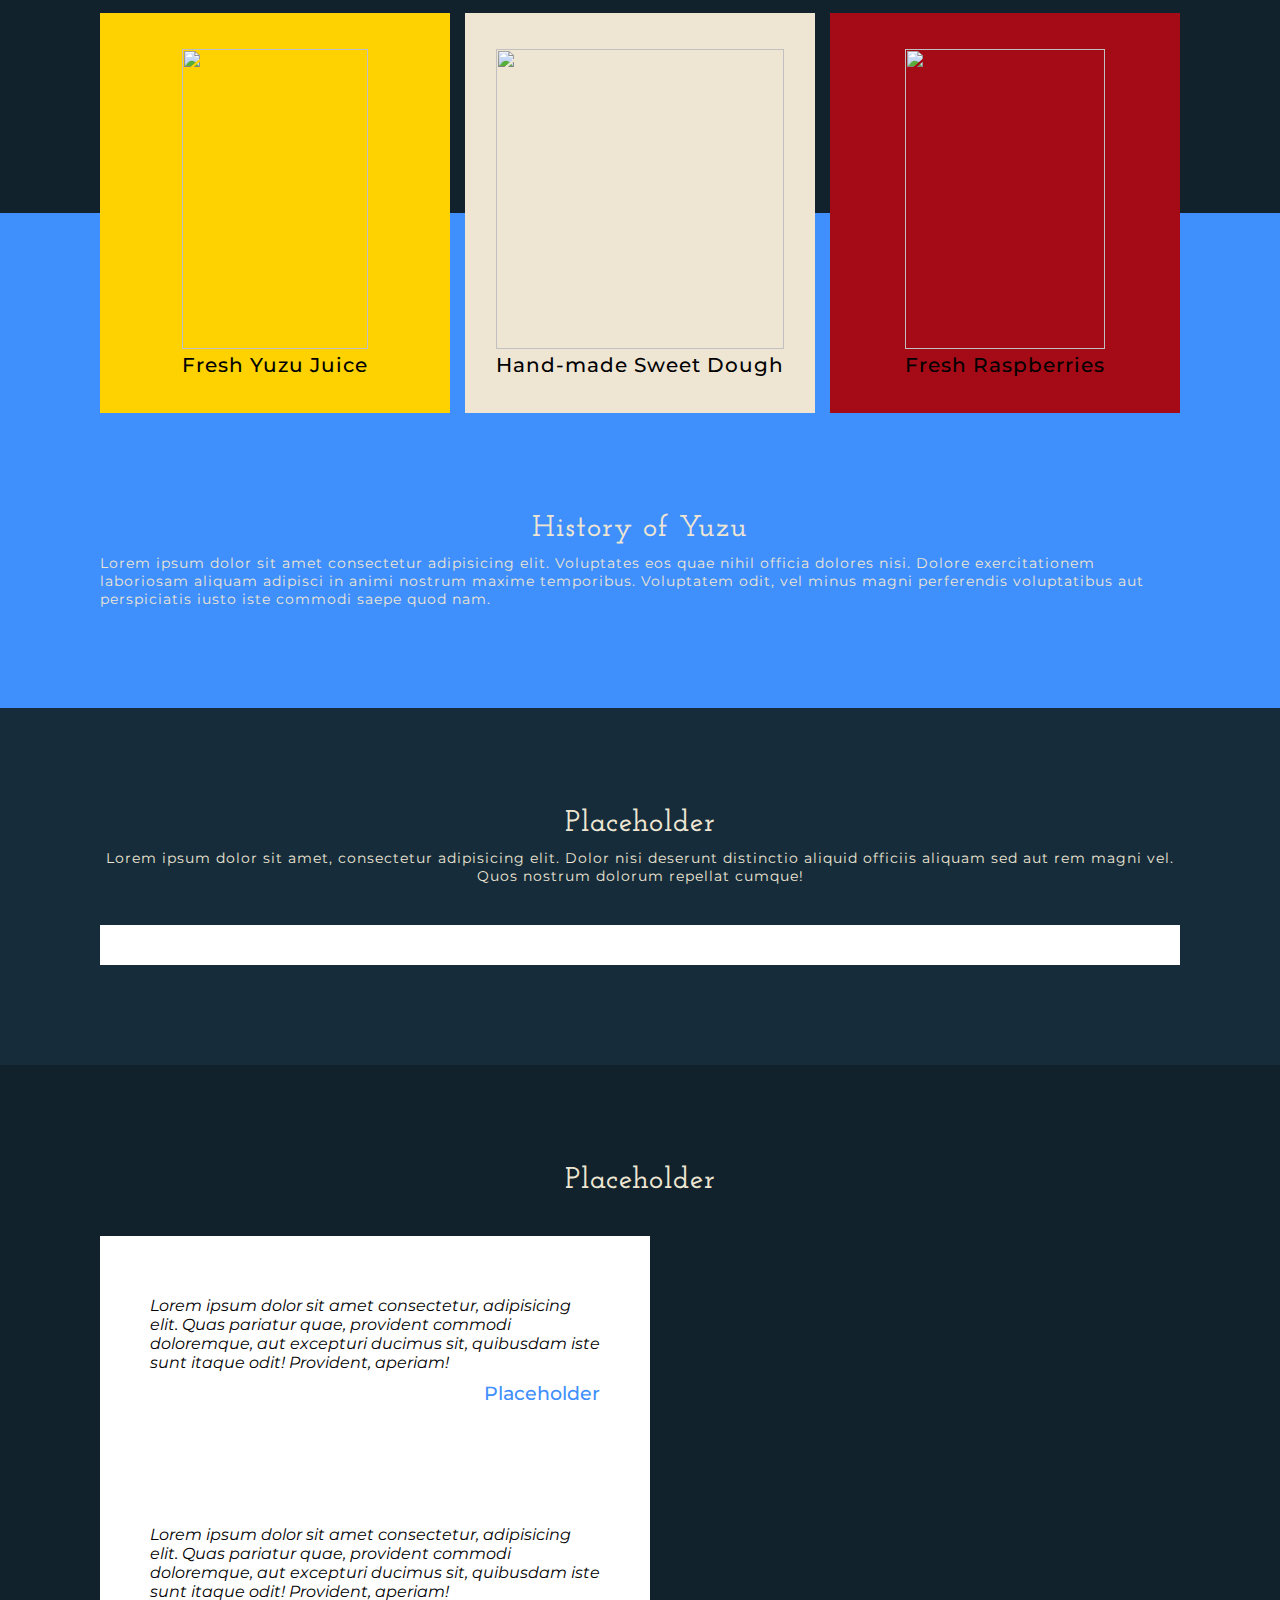
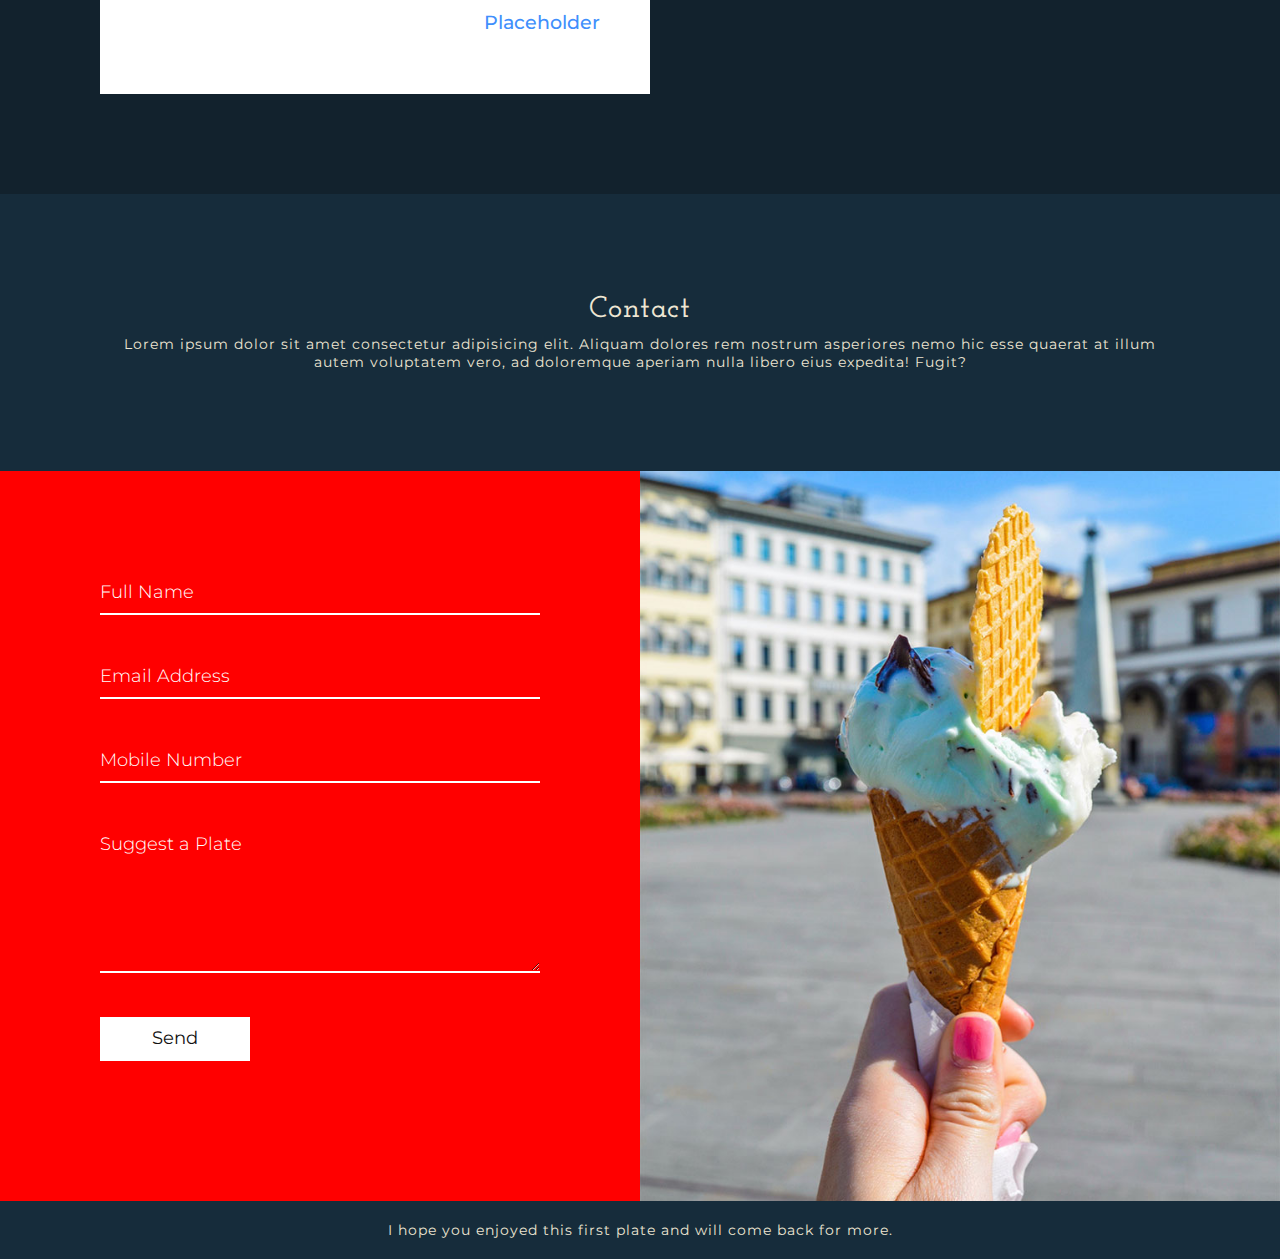
==== commit 6f71873f: "About complete" ====
--- a/Plate1-YuzuTart/index.html
+++ b/Plate1-YuzuTart/index.html
@@ -26,6 +26,7 @@
             <div class="contentBx">
                 <h2 class="heading">Plate 1 - Yuzu Meringue Tart</h2>
                 <p class="text">Welcome to plate 1 of "Plate to Page" where I take a dish I've made, enjoyed or a suggestion and make a page dedicated to that dish. I wanted to start this series with one of the desserts that is very special to me, the yuzu meringue tart. It's special because it is one of the last desserts I made before becoming a developer. It was the first dessert that I made as I prepared to go for my first Michelin Star.</p>
+                <br><p class="text">Now, onto the dessert itself, the yuzu meringue tart. This version is a variation of the classic lemon tart where I replaced the lemon juice with yuzu. It's a small change that makes a big impact in flavor.</p>
             </div>
             <div class="imgBx"></div>
         </div>
--- a/Plate1-YuzuTart/style.css
+++ b/Plate1-YuzuTart/style.css
@@ -5,6 +5,8 @@
     margin: 0;
     padding: 0;
     box-sizing: border-box;
+    font-family: 'Montserrat', sans-serif;
+
 }
 
 
@@ -93,12 +95,13 @@
 .about {
     position: relative;
     width: 100%;
+    height: auto;
     display: flex;
 }
 
 .about .contentBx {
     background: #31363D;
-    padding: 115px;
+    padding: 100px;
     width: 50%;
     margin: 0 auto;
 }
@@ -117,7 +120,6 @@
     color: #EEE6D3;
     font-size: 14px;
     letter-spacing: 1px;
-    font-family: 'Montserrat', sans-serif;
 }
 
 .about .imgBx {
@@ -146,12 +148,21 @@
 
 .ingredients .container .ingredientBx {
     position: relative;
-    background: #fff;
+    background: #FDD200;
     width: 350px;
     height: 400px;
     display: flex;
     justify-content: center;
     align-items: center;
+
+}
+
+.ingredients .container .ingredientBx:nth-child(2){
+    background: #EEE6D3;
+}
+
+.ingredients .container .ingredientBx:nth-child(3){
+    background: #A50B17;
 }
 
 .ingredients .container .ingredientBx img {
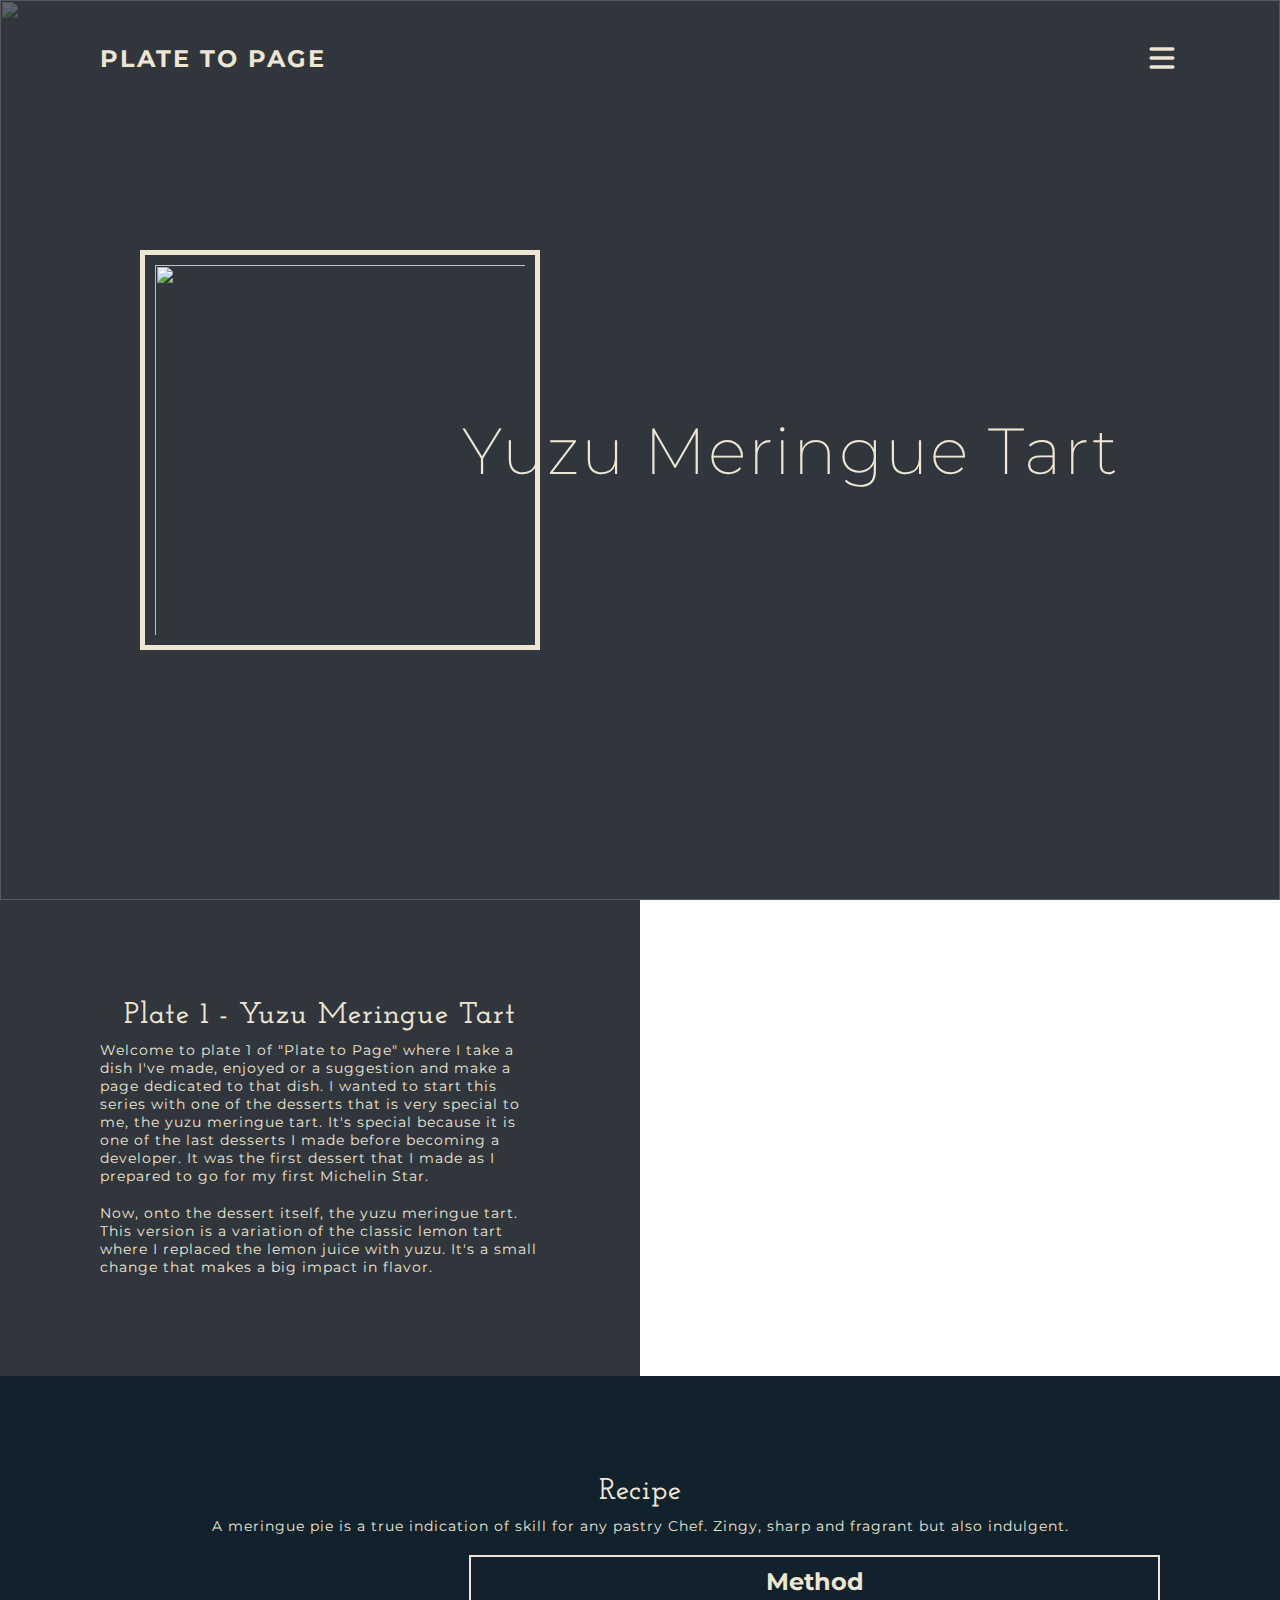
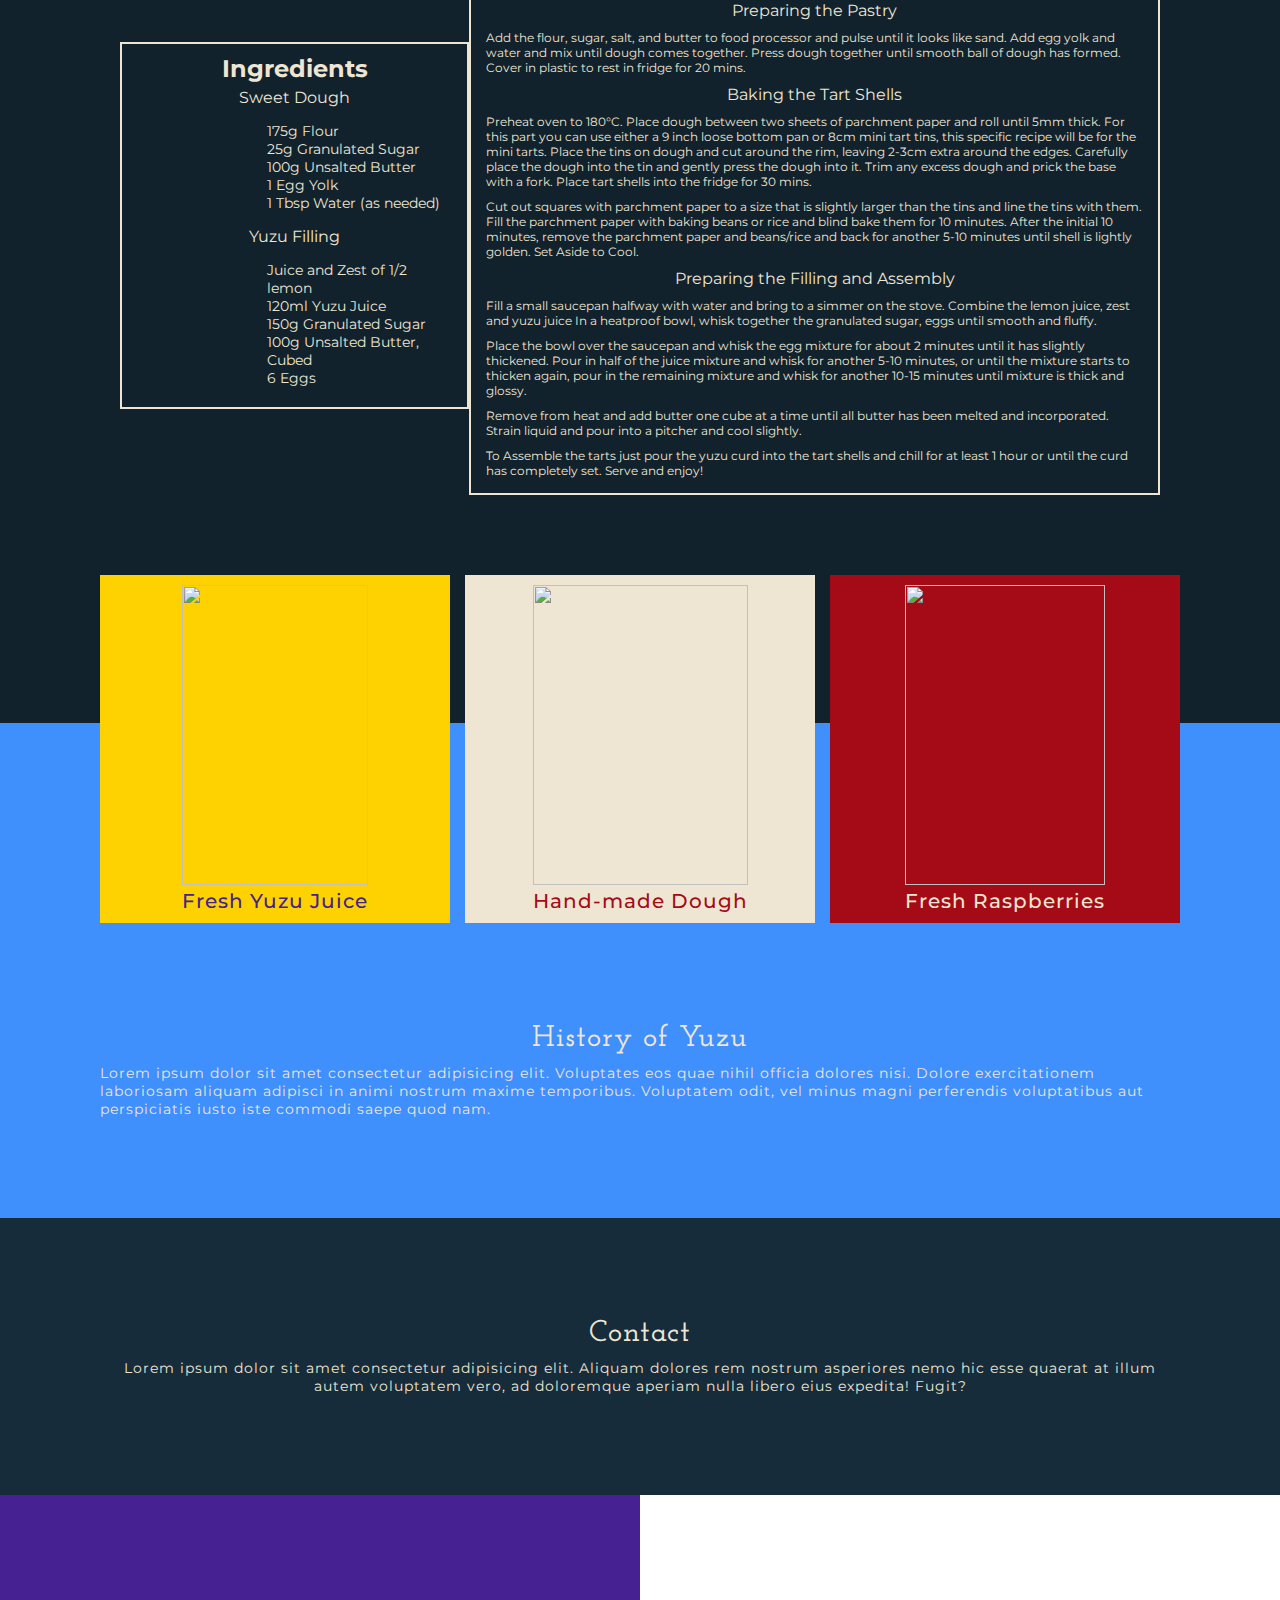
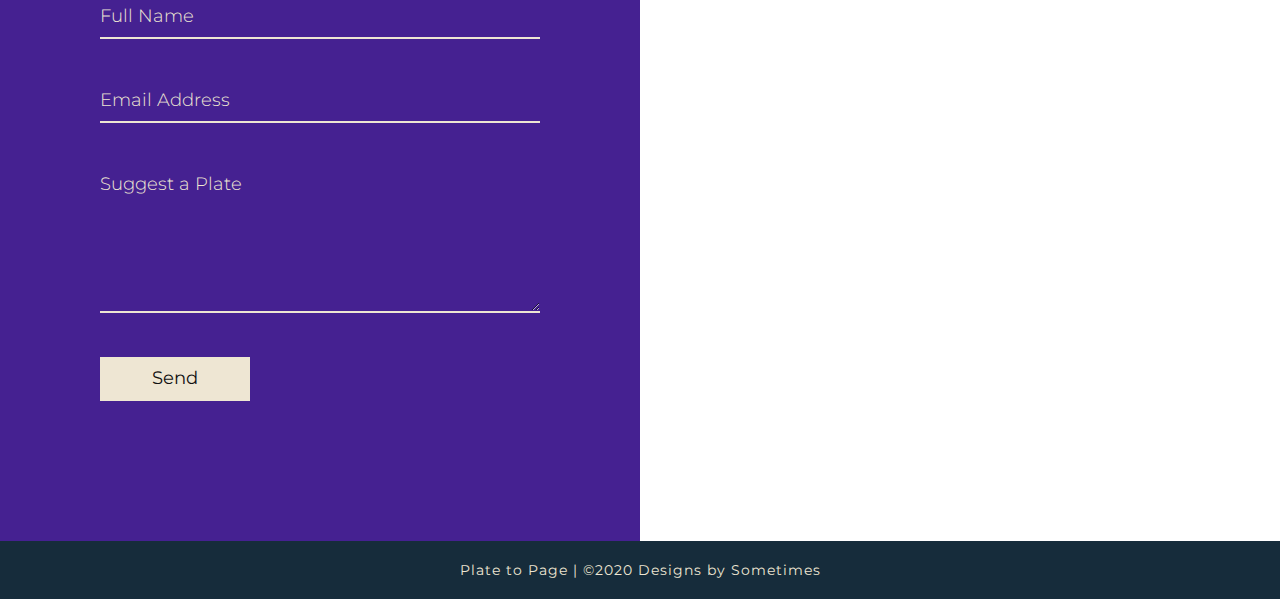
==== commit 347a0313: "Added Recipes and Process" ====
--- a/Plate1-YuzuTart/index.html
+++ b/Plate1-YuzuTart/index.html
@@ -33,8 +33,50 @@
     </section>
 
     <section class="ingredients">
-        <h2 class="heading">Ingredients</h2>
-        <p class="text">Lorem ipsum dolor sit, amet consectetur adipisicing elit. Cum dolorum dolore natus ipsa saepe non. Lorem ipsum dolor sit amet, consectetur adipisicing elit. Minus, nisi debitis distinctio nam odit dolore?</p>
+        <h2 class="heading">Recipe</h2>
+        <p class="text">A meringue pie is a true indication of skill for any pastry Chef. Zingy, sharp and fragrant but also indulgent.</p>
+        <div class="recipecontainer">
+            <div class="ingredientlist">
+                <h2>Ingredients</h2>
+                <p>Sweet Dough</p>
+                <ul>
+                    <li>175g Flour</li>
+                    <li>25g Granulated Sugar</li>
+                    <li>100g Unsalted Butter</li>
+                    <li>1 Egg Yolk</li>
+                    <li>1 Tbsp Water (as needed)</li>
+                </ul>
+
+                <p>Yuzu Filling</p>
+                <ul>
+                    <li>Juice and Zest of 1/2 lemon</li>
+                    <li>120ml Yuzu Juice</li>
+                    <li>150g Granulated Sugar</li>
+                    <li>100g Unsalted Butter, Cubed</li>
+                    <li>6 Eggs</li>
+                </ul>
+            </div>
+            <div class="process">
+                <h2>Method</h2>
+                <p>Preparing the Pastry</p>
+                <ul>
+                    <li>Add the flour, sugar, salt, and butter to food processor and pulse until it looks like sand. Add egg yolk and water and mix until dough comes together. Press dough together until smooth ball of dough has formed. Cover in plastic to rest in fridge for 20 mins.
+                    </li>
+                </ul>
+                <p>Baking the Tart Shells</p>
+                <ul>
+                    <li>Preheat oven to 180°C. Place dough between two sheets of parchment paper and roll until 5mm thick. For this part you can use either a 9 inch loose bottom pan or 8cm mini tart tins, this specific recipe will be for the mini tarts. Place the tins on dough and cut around the rim, leaving 2-3cm extra around the edges. Carefully place the dough into the tin and gently press the dough into it. Trim any excess dough and prick the base with a fork. Place tart shells into the fridge for 30 mins. </li>
+                    <li>Cut out squares with parchment paper to a size that is slightly larger than the tins and line the tins with them. Fill the parchment paper with baking beans or rice and blind bake them for 10 minutes. After the initial 10 minutes, remove the parchment paper and beans/rice and back for another 5-10 minutes until shell is lightly golden. Set Aside to Cool.</li>
+                </ul>
+                <p>Preparing the Filling and Assembly</p>
+                <ul>
+                    <li>Fill a small saucepan halfway with water and bring to a simmer on the stove. Combine the lemon juice, zest and yuzu juice In a heatproof bowl, whisk together the granulated sugar, eggs until smooth and fluffy.</li>
+                    <li>Place the bowl over the saucepan and whisk the egg mixture for about 2 minutes until it has slightly thickened. Pour in half of the juice mixture and whisk for another 5-10 minutes, or until the mixture starts to thicken again, pour in the remaining mixture and whisk for another 10-15 minutes until mixture is thick and glossy.</li>
+                    <li>Remove from heat and add butter one cube at a time until all butter has been melted and incorporated. Strain liquid and pour into a pitcher and cool slightly.</li>
+                    <li>To Assemble the tarts just pour the yuzu curd into the tart shells and chill for at least 1 hour or until the curd has completely set. Serve and enjoy!</li>
+                </ul>
+            </div>
+        </div>
         <div class="container">
             <div class="ingredientBx">
                 <div>
@@ -45,7 +87,7 @@
             <div class="ingredientBx">
                 <div>
                     <img src="https://res.cloudinary.com/dvug8hy5k/image/upload/v1616883948/Plate%20to%20Page/Sweet-Tart-Crust-Recipe-4_fv3i0h.jpg" alt="">
-                    <h2>Hand-made Sweet Dough</h2>
+                    <h2>Hand-made Dough</h2>
                 </div>
             </div>
             <div class="ingredientBx">
@@ -57,17 +99,17 @@
         </div>
     </section>
 
-    <section class="technology">
+    <section class="history">
         <div class="contentBx">
             <h2 class="heading">History of Yuzu</h2>
             <p class="text">Lorem ipsum dolor sit amet consectetur adipisicing elit. Voluptates eos quae nihil officia dolores nisi. Dolore exercitationem laboriosam aliquam adipisci in animi nostrum maxime temporibus. Voluptatem odit, vel minus magni perferendis voluptatibus aut perspiciatis iusto iste commodi saepe quod nam.</p>
         </div>
-        <div class="imgBx">
+        <!-- <div class="imgBx">
             <img src="" alt="">
-        </div>
+        </div> -->
     </section>
 
-    <section class="client">
+    <!-- <section class="client">
         <h2 class="heading">Placeholder</h2>
         <p class="text">Lorem ipsum dolor sit amet, consectetur adipisicing elit. Dolor nisi deserunt distinctio aliquid officiis aliquam sed aut rem magni vel. Quos nostrum dolorum repellat cumque!</p>
         <div class="imgBx">
@@ -76,9 +118,9 @@
             <img src="" alt="">
             <img src="" alt="">
         </div>
-    </section>
+    </section> -->
 
-    <section class="testimonials">
+    <!-- <section class="testimonials">
         <h2 class="heading">Placeholder</h2>
         <div class="container">
             <div class="contentBx">
@@ -94,7 +136,7 @@
                 </div>
             </div>
         </div>
-    </section>
+    </section> -->
 
     <section class="contact">
         <h2 class="heading">Contact</h2>
@@ -110,9 +152,9 @@
                 <div class="inputBx">
                     <input type="text" name="" placeholder="Email Address">
                 </div>
-                <div class="inputBx">
+                <!-- <div class="inputBx">
                     <input type="text" name="" placeholder="Mobile Number">
-                </div>
+                </div> -->
                 <div class="inputBx">
                     <textarea placeholder="Suggest a Plate"></textarea>
                 </div>
@@ -125,7 +167,7 @@
     </section>
 
     <section class="footer">
-        <p class="text">I hope you enjoyed this first plate and will come back for more.</p>
+        <p class="text">Plate to Page | ©2020 Designs by Sometimes</p>
     </section>
 </body>
 </html>--- a/Plate1-YuzuTart/style.css
+++ b/Plate1-YuzuTart/style.css
@@ -123,11 +123,10 @@
 }
 
 .about .imgBx {
-    background: url('https://res.cloudinary.com/dvug8hy5k/image/upload/v1616886809/Plate%20to%20Page/Michelin-Star_lb8pfo.jpg');
+    background: url('https://res.cloudinary.com/dvug8hy5k/image/upload/v1616886749/Plate%20to%20Page/michelinstar_uf1f1x.gif');
     width: 50%;
     background-size: cover;
     background-position: center;
-    background-position-y: 40%;
 }
 
 
@@ -150,19 +149,21 @@
     position: relative;
     background: #FDD200;
     width: 350px;
-    height: 400px;
     display: flex;
     justify-content: center;
     align-items: center;
-
+    color: #452191;
+    padding: 10px;
 }
 
 .ingredients .container .ingredientBx:nth-child(2){
     background: #EEE6D3;
+    color: #A50B17;
 }
 
 .ingredients .container .ingredientBx:nth-child(3){
     background: #A50B17;
+    color: #EEE6D3;
 }
 
 .ingredients .container .ingredientBx img {
@@ -177,7 +178,53 @@
     letter-spacing: 1px;
 }
 
-.technology {
+.recipecontainer {
+    color: #EEE6D3;
+    display: flex;
+    justify-content: space-evenly;
+    align-items: center;
+    padding: 20px;
+}
+
+.ingredientlist {
+    border: 2px solid #EEE6D3;
+    width: 500px;
+    padding: 10px;
+}
+
+.ingredientlist p {
+    padding: 5px;
+}
+
+.ingredientlist ul {
+    list-style: none;
+    padding: 10px;
+    font-size: 14px;
+    text-align: start;
+    margin-left: 125px;
+}
+
+.process {
+    border: 2px solid #EEE6D3;
+    width: 1000px;
+    padding: 10px;
+}
+
+.process ul {
+    list-style: none;
+    text-align: start;
+    font-size: 12px;
+}
+
+.process li {
+    padding: 5px;
+}
+
+.process p {
+    padding: 5px;
+}
+
+.history {
     background: #3f8ffc;
     padding: 100px;
     padding-top: 300px;
@@ -187,15 +234,15 @@
     align-items: center;
 }
 
-.technology .imgBx {
+.history .imgBx {
     max-width: 250px;
 }
 
-.technology .imgBx img {
+/* .history .imgBx img {
     max-width: 100%;
-}
-
-.client {
+} */
+
+/* .client {
     background: #162c3b;
     padding: 100px;
     text-align: center;
@@ -255,7 +302,7 @@
     font-weight: 500;
     color: #3f8ffc;
     padding-top: 10px;
-}
+} */
 
 .contact {
     padding: 100px;
@@ -264,14 +311,15 @@
 }
 
 .imgBx2 {
-    background: url('bg2.jpg');
+    background: url('https://res.cloudinary.com/dvug8hy5k/image/upload/v1616866762/Plate%20to%20Page/3E213431-698B-46C7-9E49-590301BE0B21_of3o3h.jpg');
     background-size: cover;
     background-position: center;
+    background-position-y: 45%;
     width: 50%;
 }
 
 .redbg {
-    background: red !important;
+    background: #452191 !important;
 }
 
 .form .inputBx {
@@ -287,12 +335,12 @@
     padding: 10px 0;
     font-size: 18px;
     font-weight: 300;
-    color: #fff;
-    border-bottom: 2px solid #fff;
+    color: #EEE6D3;
+    border-bottom: 2px solid #EEE6D3;
 }
 
 .form .inputBx input::placeholder {
-    color: #fff;
+    color: #EEE6D3;
 }
 
 .form .inputBx textarea {
@@ -304,18 +352,18 @@
     padding: 10px 0;
     font-size: 18px;
     font-weight: 300;
-    color: #fff;
+    color: #EEE6D3;
     min-height: 150px;
-    border-bottom: 2px solid #fff;
+    border-bottom: 2px solid #EEE6D3;
 }
 
 .form .inputBx textarea::placeholder {
-    color: #fff;
+    color: #EEE6D3;
 }
 
 .form .inputBx input[type="submit"] {
     width: 150px;
-    background: #fff;
+    background: #EEE6D3;
     color: #111;
     cursor: pointer;
     font-weight:400;
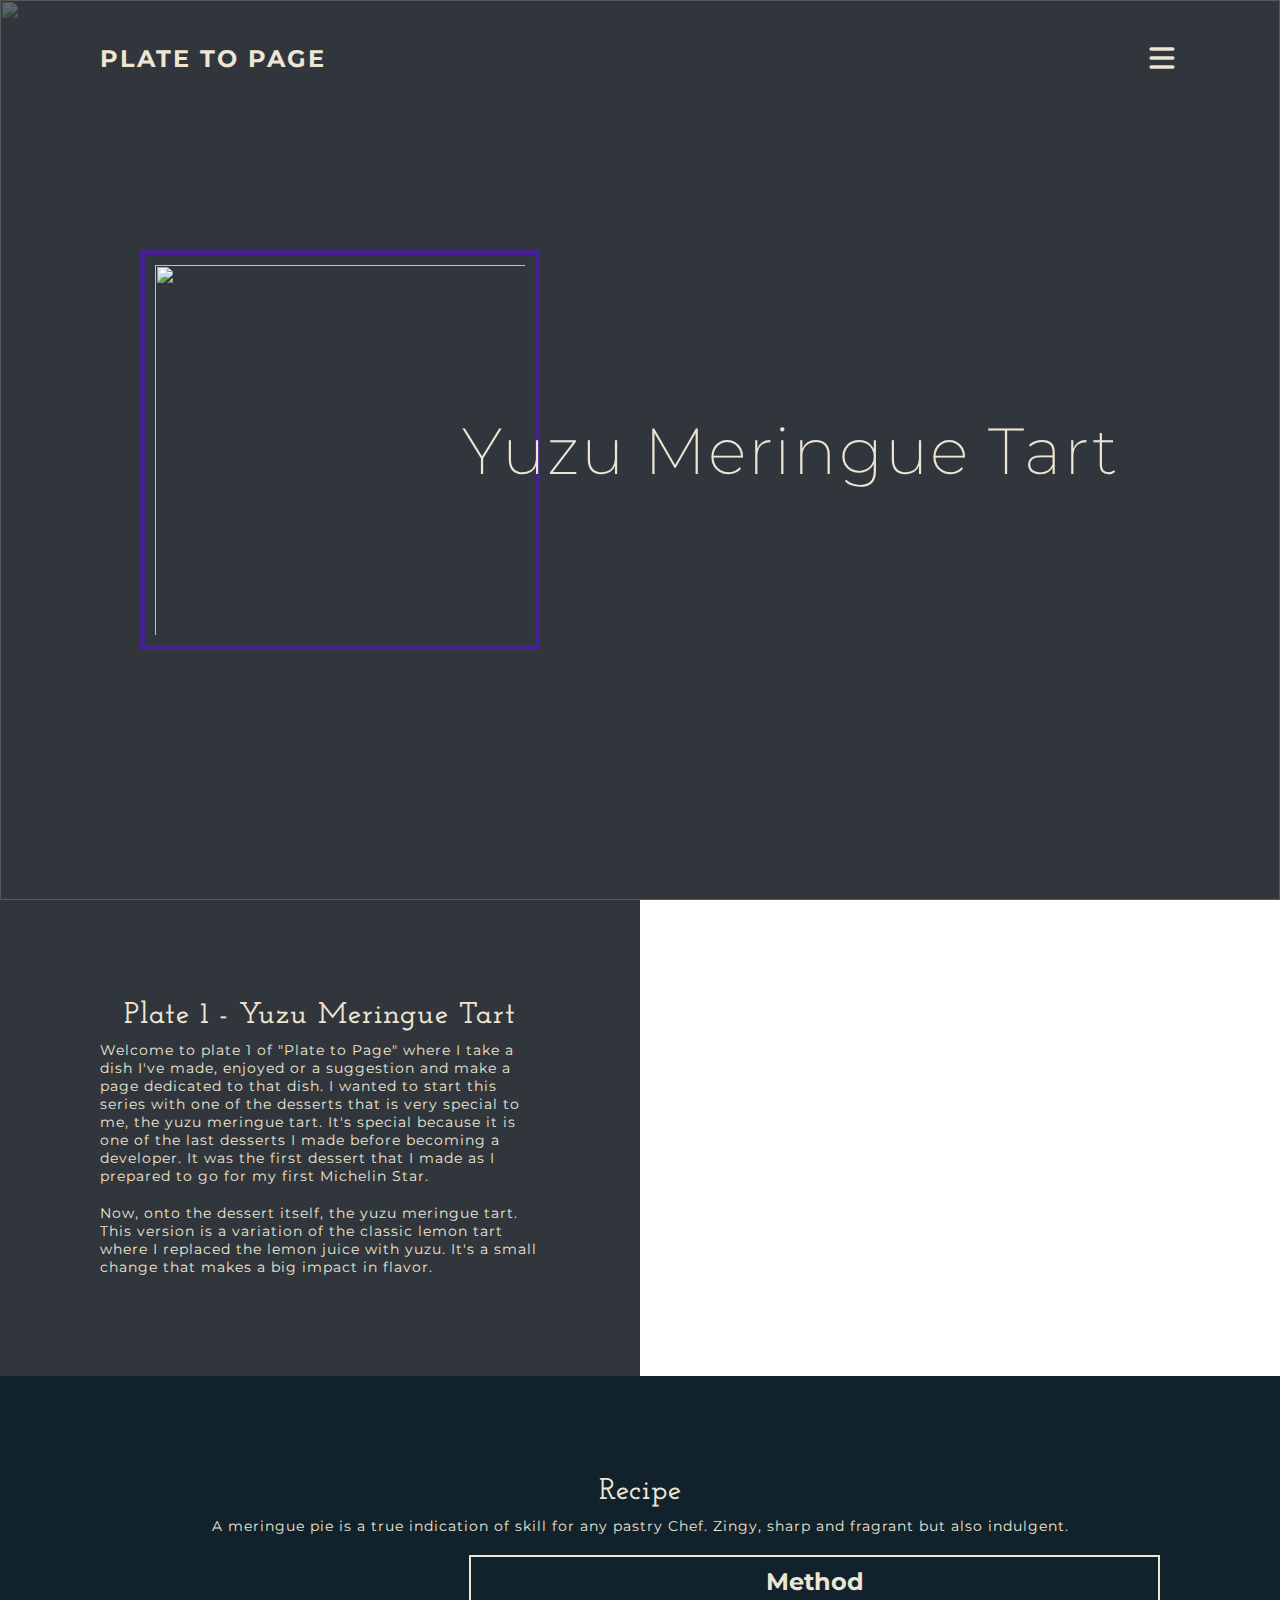
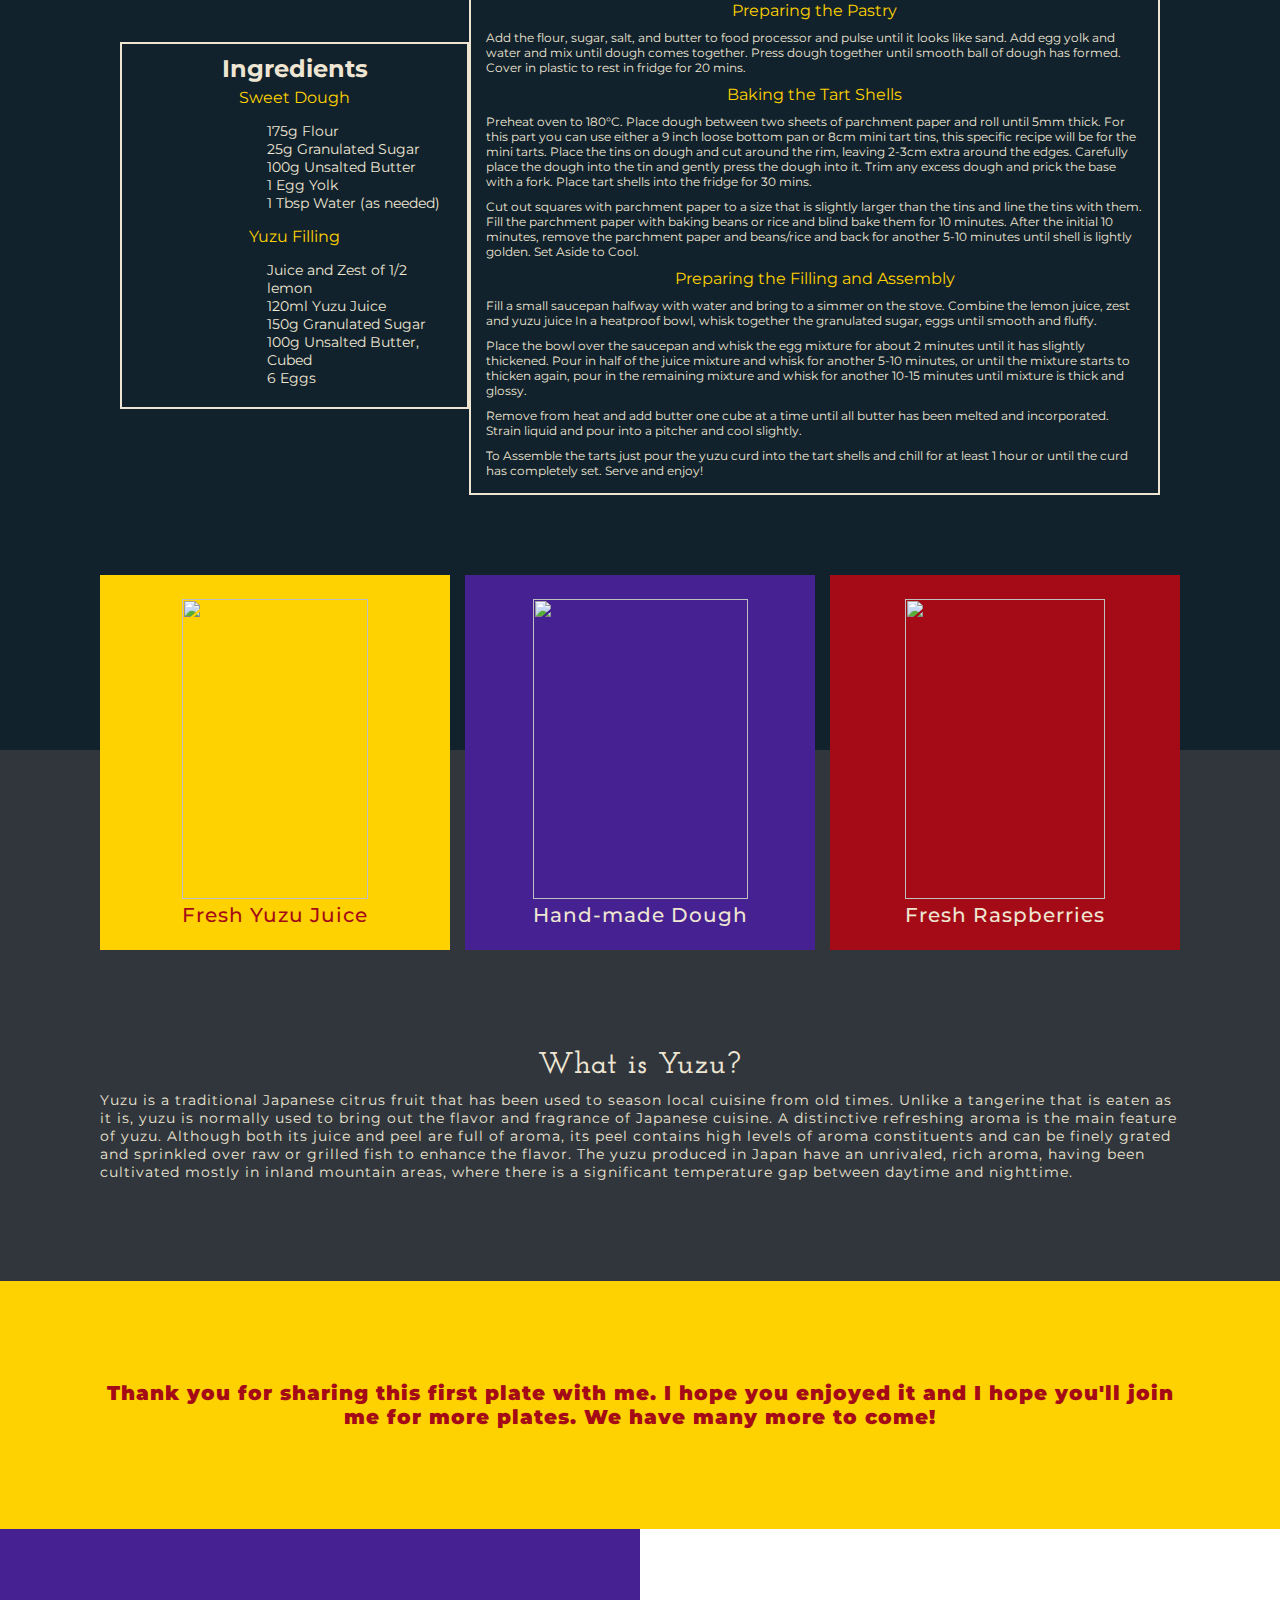
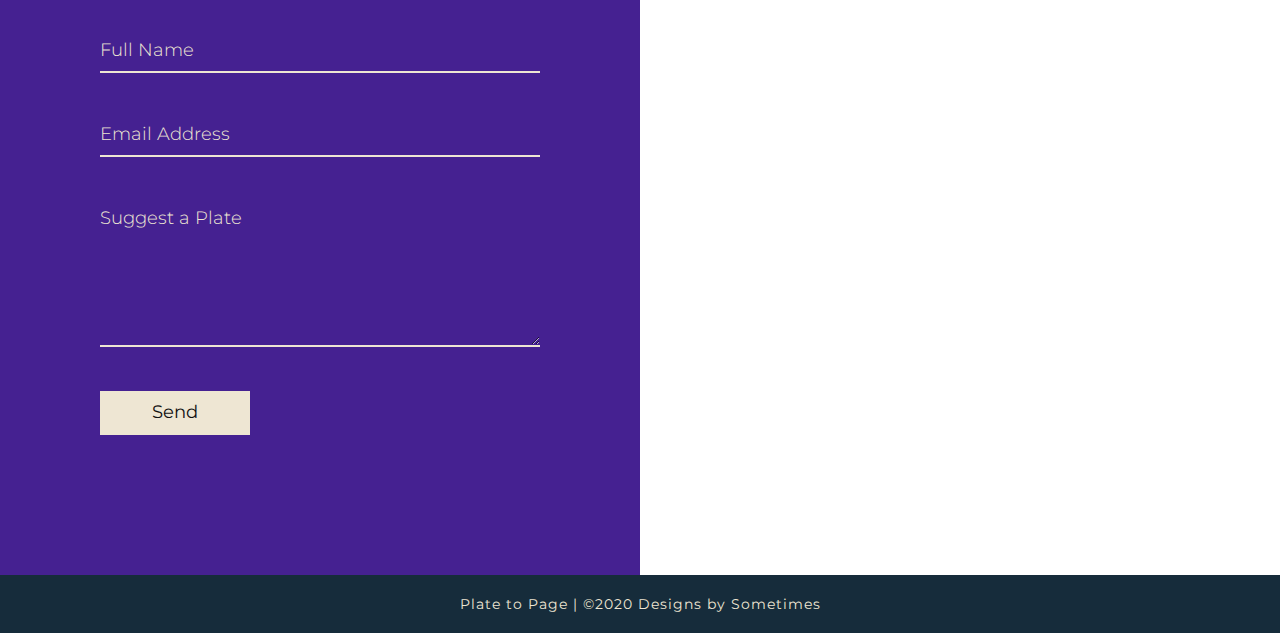
==== commit 7f4f3040: "Plate 1 Done" ====
--- a/Plate1-YuzuTart/index.html
+++ b/Plate1-YuzuTart/index.html
@@ -101,46 +101,15 @@
 
     <section class="history">
         <div class="contentBx">
-            <h2 class="heading">History of Yuzu</h2>
-            <p class="text">Lorem ipsum dolor sit amet consectetur adipisicing elit. Voluptates eos quae nihil officia dolores nisi. Dolore exercitationem laboriosam aliquam adipisci in animi nostrum maxime temporibus. Voluptatem odit, vel minus magni perferendis voluptatibus aut perspiciatis iusto iste commodi saepe quod nam.</p>
+            <h2 class="heading">What is Yuzu?</h2>
+            <p class="text">Yuzu is a traditional Japanese citrus fruit that has been used to season local cuisine from old times. Unlike a tangerine that is eaten as it is, yuzu is normally used to bring out the flavor and fragrance of Japanese cuisine. A distinctive refreshing aroma is the main feature of yuzu. Although both its juice and peel are full of aroma, its peel contains high levels of aroma constituents and can be finely grated and sprinkled over raw or grilled fish to enhance the flavor. The yuzu produced in Japan have an unrivaled, rich aroma, having been cultivated mostly in inland mountain areas, where there is a significant temperature gap between daytime and nighttime.</p>
         </div>
-        <!-- <div class="imgBx">
-            <img src="" alt="">
-        </div> -->
+
     </section>
 
-    <!-- <section class="client">
-        <h2 class="heading">Placeholder</h2>
-        <p class="text">Lorem ipsum dolor sit amet, consectetur adipisicing elit. Dolor nisi deserunt distinctio aliquid officiis aliquam sed aut rem magni vel. Quos nostrum dolorum repellat cumque!</p>
-        <div class="imgBx">
-            <img src="" alt="">
-            <img src="" alt="">
-            <img src="" alt="">
-            <img src="" alt="">
-        </div>
-    </section> -->
-
-    <!-- <section class="testimonials">
-        <h2 class="heading">Placeholder</h2>
-        <div class="container">
-            <div class="contentBx">
-                <div>
-                    <p>Lorem ipsum dolor sit amet consectetur, adipisicing elit. Quas pariatur quae, provident commodi doloremque, aut excepturi ducimus sit, quibusdam iste sunt itaque odit! Provident, aperiam!</p>
-                    <h3>Placeholder</h3>
-                </div>
-            </div>
-            <div class="contentBx">
-                <div>
-                    <p>Lorem ipsum dolor sit amet consectetur, adipisicing elit. Quas pariatur quae, provident commodi doloremque, aut excepturi ducimus sit, quibusdam iste sunt itaque odit! Provident, aperiam!</p>
-                    <h3>Placeholder</h3>
-                </div>
-            </div>
-        </div>
-    </section> -->
 
     <section class="contact">
-        <h2 class="heading">Contact</h2>
-        <p class="text">Lorem ipsum dolor sit amet consectetur adipisicing elit. Aliquam dolores rem nostrum asperiores nemo hic esse quaerat at illum autem voluptatem vero, ad doloremque aperiam nulla libero eius expedita! Fugit?</p>
+        <p class="thankyoutext">Thank you for sharing this first plate with me. I hope you enjoyed it and I hope you'll join me for more plates. We have many more to come!</p>
     </section>
 
     <section class="about">
@@ -152,9 +121,6 @@
                 <div class="inputBx">
                     <input type="text" name="" placeholder="Email Address">
                 </div>
-                <!-- <div class="inputBx">
-                    <input type="text" name="" placeholder="Mobile Number">
-                </div> -->
                 <div class="inputBx">
                     <textarea placeholder="Suggest a Plate"></textarea>
                 </div>
--- a/Plate1-YuzuTart/style.css
+++ b/Plate1-YuzuTart/style.css
@@ -36,7 +36,7 @@
     width: 400px;
     position: absolute;
     opacity: 1;
-    border: 5px solid #EEE6D3;
+    border: 5px solid #452191;
     padding: 10px;
 }
 
@@ -149,16 +149,17 @@
     position: relative;
     background: #FDD200;
     width: 350px;
+    height: 375px;
     display: flex;
     justify-content: center;
     align-items: center;
-    color: #452191;
-    padding: 10px;
+    color: #A50B17;
+    padding: 20px;
 }
 
 .ingredients .container .ingredientBx:nth-child(2){
-    background: #EEE6D3;
-    color: #A50B17;
+    background: #452191;
+    color: #EEE6D3;
 }
 
 .ingredients .container .ingredientBx:nth-child(3){
@@ -194,6 +195,7 @@
 
 .ingredientlist p {
     padding: 5px;
+    color: #FDD200;
 }
 
 .ingredientlist ul {
@@ -222,10 +224,12 @@
 
 .process p {
     padding: 5px;
+    color: #FDD200;
+
 }
 
 .history {
-    background: #3f8ffc;
+    background: #31363D;
     padding: 100px;
     padding-top: 300px;
     margin-top: -300px;
@@ -234,80 +238,18 @@
     align-items: center;
 }
 
-.history .imgBx {
-    max-width: 250px;
-}
-
-/* .history .imgBx img {
-    max-width: 100%;
-} */
-
-/* .client {
-    background: #162c3b;
-    padding: 100px;
-    text-align: center;
-}
-
-.client .imgBx {
-    display: flex;
-    justify-content: space-between;
-    align-items: center;
-    flex-wrap: wrap;
-    margin-top: 40px;
-    background: #fff;
-}
-
-.client .imgBx img {
-    max-width: 200px;
-    margin: 20px;
-    opacity: .25;
-}
-
-.client .imgBx img:hover {
-    opacity: 1;
-}
-
-.testimonials {
-    position: relative;
-    padding: 100px;
-    background: #12222d;
-    text-align: center;
-}
-
-.testimonials .container {
-    display: flex;
-    justify-content: space-between;
-    align-items: center;
-    margin-top: 40px;
-    flex-wrap: wrap;
-}
-
-.testimonials .container .contentBx {
-    background: #fff;
-    padding: 60px 50px;
-    width: 550px;
-    display: flex;
-    justify-content: center;
-    align-items: center;
-    text-align: left;
-}
-
-.testimonials .container .contentBx p {
-    font-style: italic;
-}
-
-.testimonials .container .contentBx h3 {
-    width: 100%;
-    text-align: end;
-    font-weight: 500;
-    color: #3f8ffc;
-    padding-top: 10px;
-} */
 
 .contact {
     padding: 100px;
-    background: #162c3b;
+    background: #FDD200;
     text-align: center;
+}
+
+.thankyoutext {
+    color: #A50B17;
+    font-size: 20px;
+    letter-spacing: 1px;
+    font-weight: 900;
 }
 
 .imgBx2 {
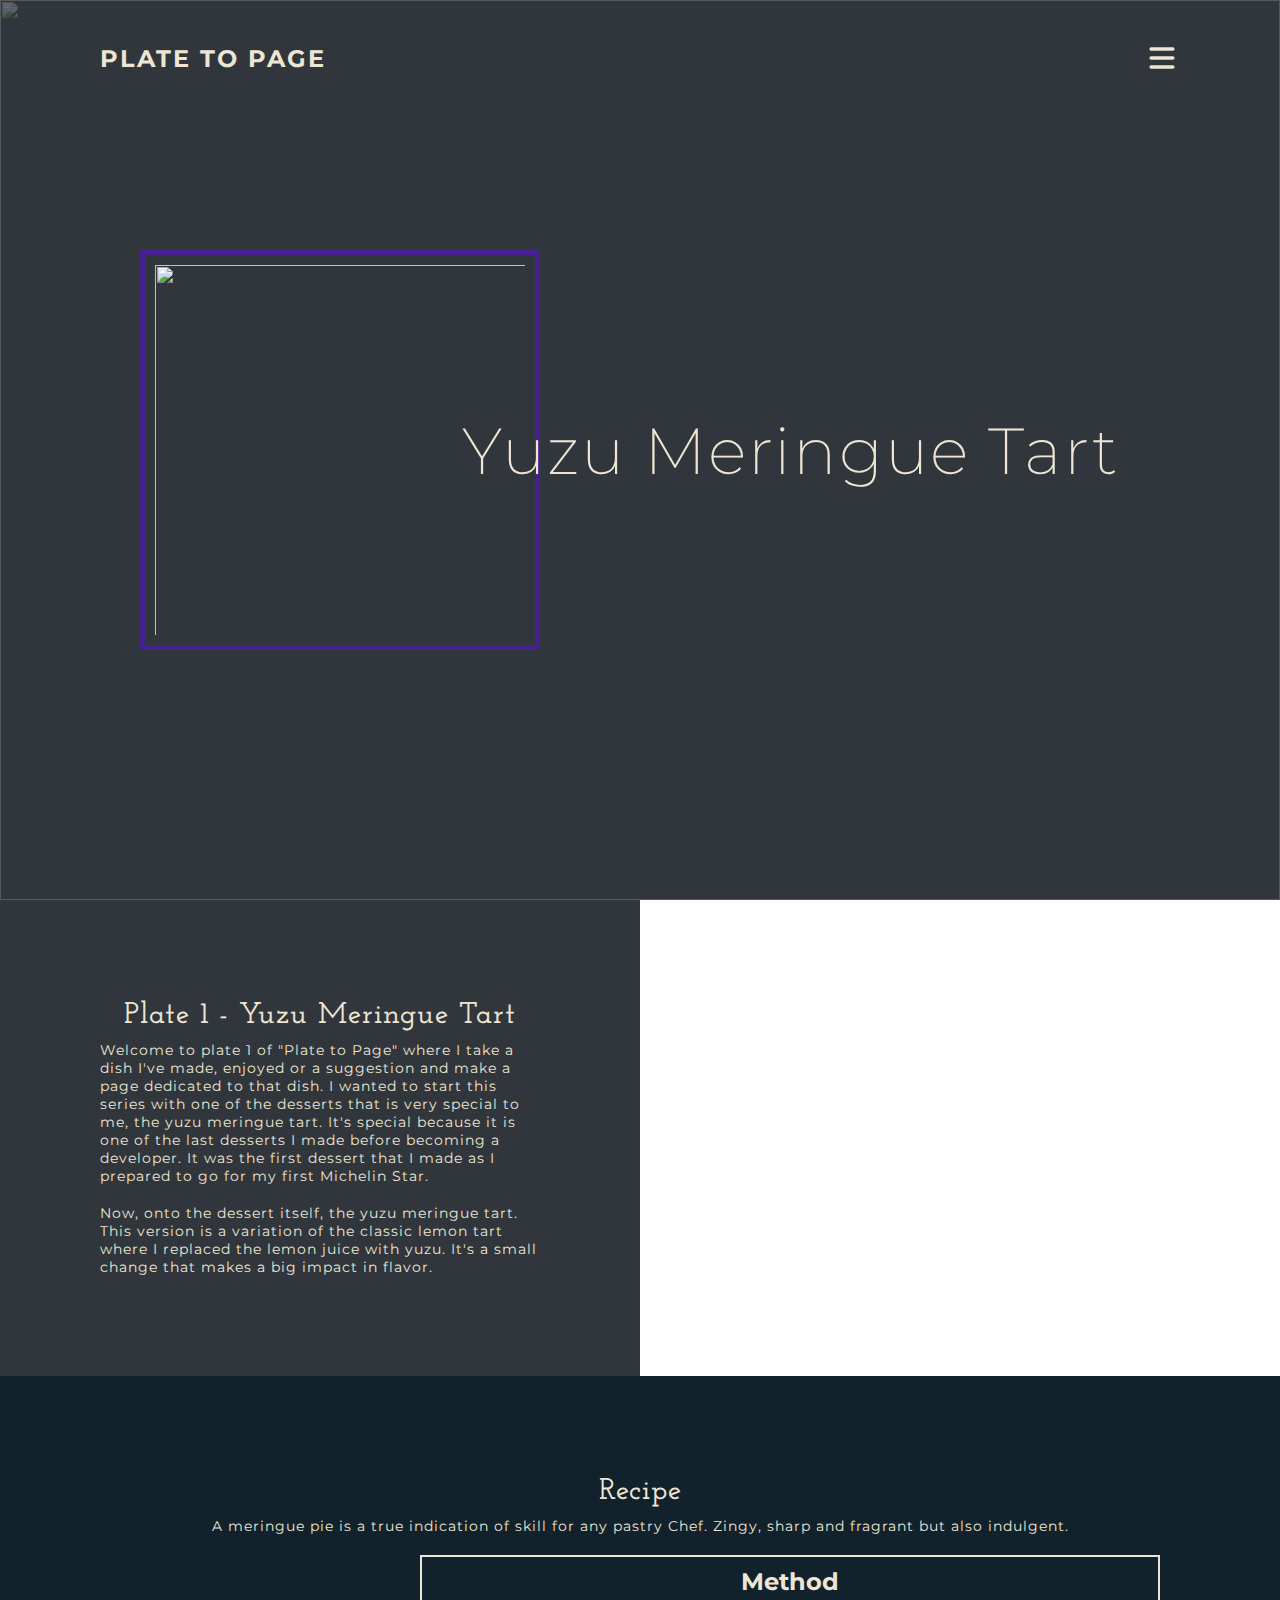
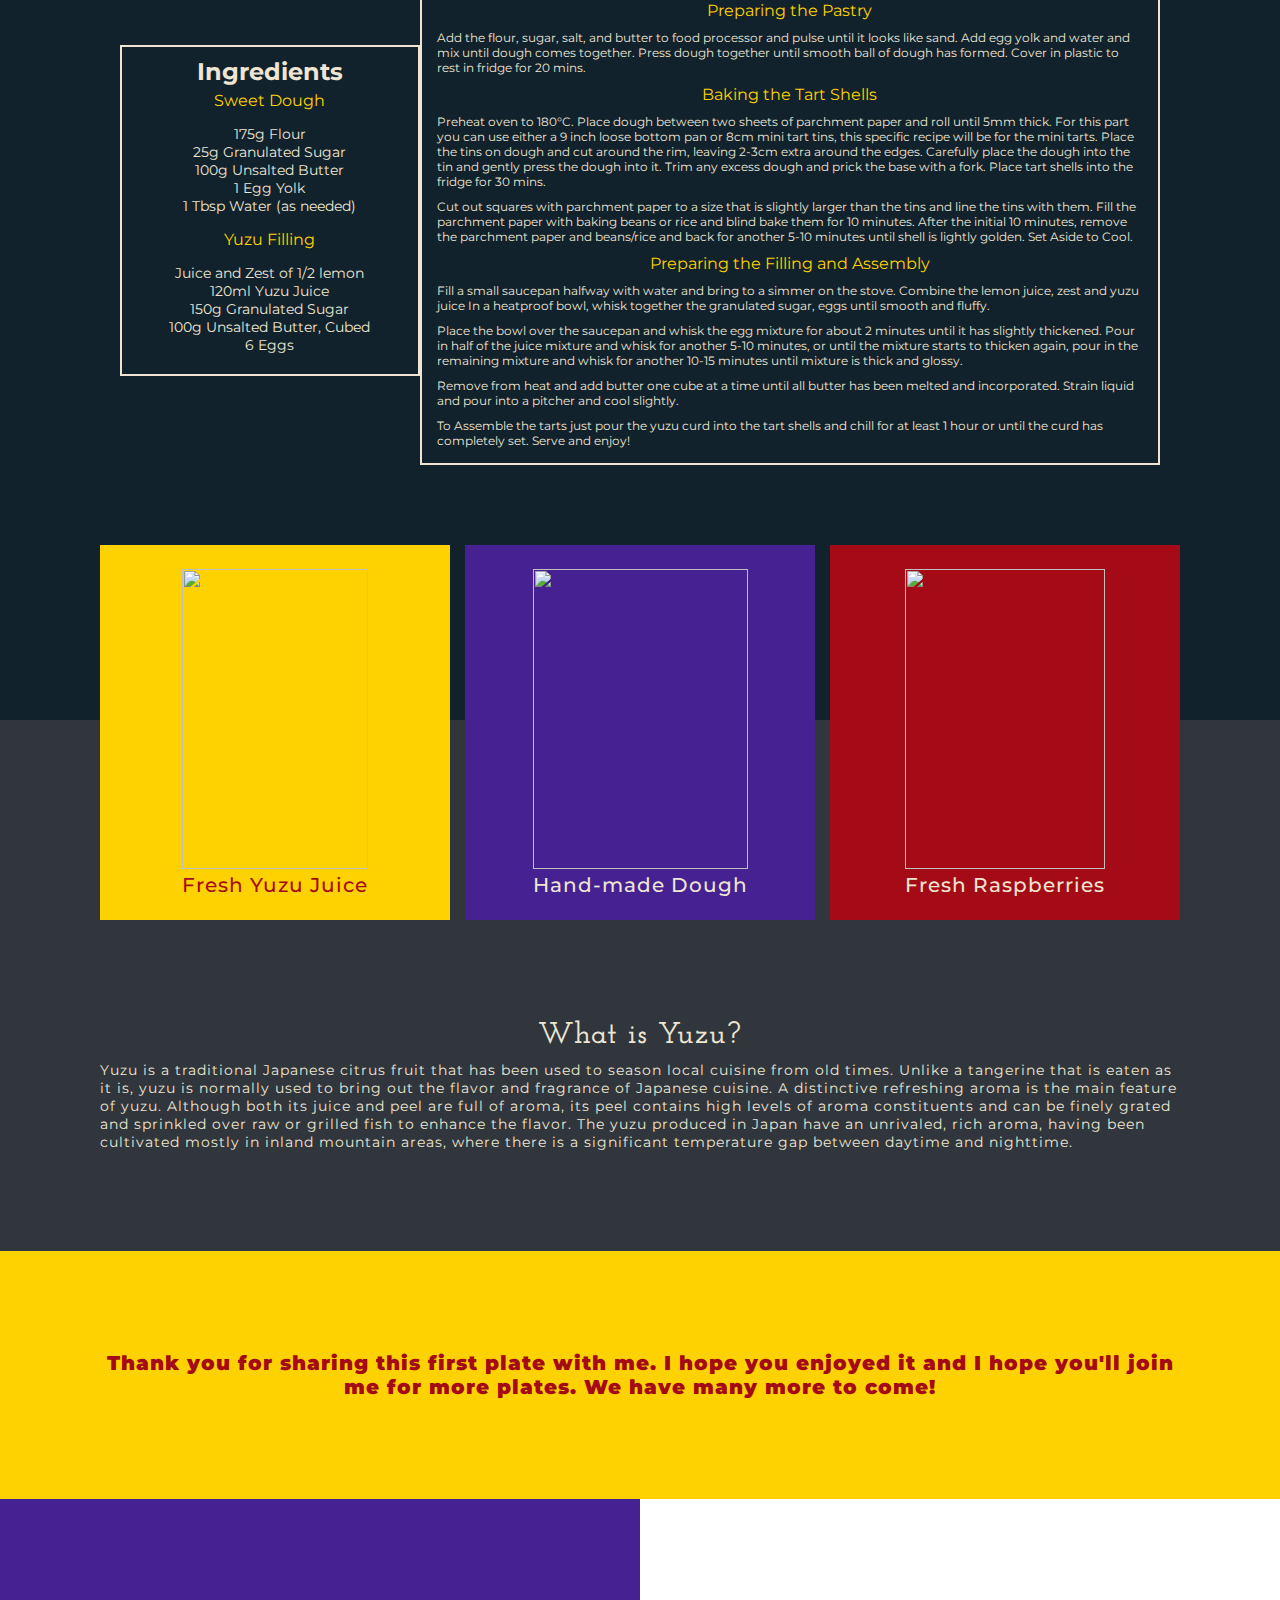
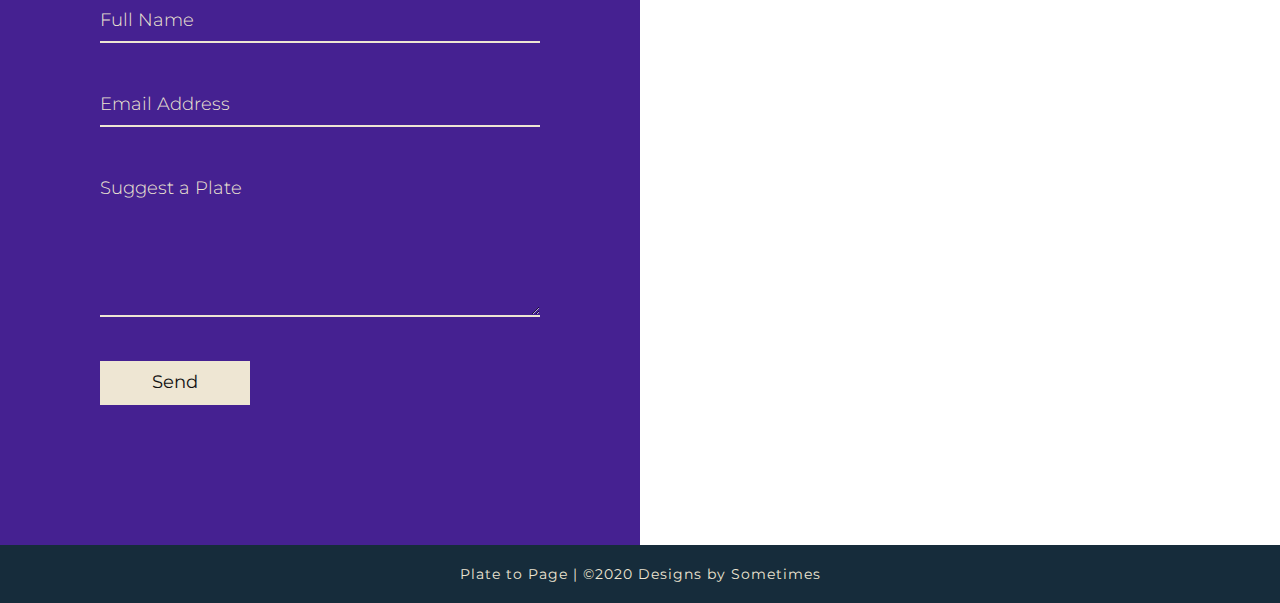
==== commit ff23eb1c: "Media Query Update" ====
--- a/Plate1-YuzuTart/index.html
+++ b/Plate1-YuzuTart/index.html
@@ -12,7 +12,8 @@
         <header>
             <a href="#" class="logo">Plate to Page</a>
             <div class="toggle">
-                <svg className="w-6 h-6" fill="currentColor" viewBox="0 0 20 20" xmlns="http://www.w3.org/2000/svg"><path fillRule="evenodd" d="M3 5a1 1 0 011-1h12a1 1 0 110 2H4a1 1 0 01-1-1zM3 10a1 1 0 011-1h12a1 1 0 110 2H4a1 1 0 01-1-1zM3 15a1 1 0 011-1h12a1 1 0 110 2H4a1 1 0 01-1-1z" clipRule="evenodd" /></svg>            </div>
+                <svg className="w-6 h-6" fill="currentColor" viewBox="0 0 20 20" xmlns="http://www.w3.org/2000/svg"><path fillRule="evenodd" d="M3 5a1 1 0 011-1h12a1 1 0 110 2H4a1 1 0 01-1-1zM3 10a1 1 0 011-1h12a1 1 0 110 2H4a1 1 0 01-1-1zM3 15a1 1 0 011-1h12a1 1 0 110 2H4a1 1 0 01-1-1z" clipRule="evenodd" /></svg>
+            </div>
         </header>
         <img src="https://res.cloudinary.com/dvug8hy5k/image/upload/v1616866750/Plate%20to%20Page/pepe-nero-FHtP6sKF7bY-unsplash_bjmz4m.jpg" alt="">
         <div class="content">
--- a/Plate1-YuzuTart/style.css
+++ b/Plate1-YuzuTart/style.css
@@ -189,7 +189,7 @@
 
 .ingredientlist {
     border: 2px solid #EEE6D3;
-    width: 500px;
+    width: 400px;
     padding: 10px;
 }
 
@@ -202,9 +202,9 @@
     list-style: none;
     padding: 10px;
     font-size: 14px;
-    text-align: start;
-    margin-left: 125px;
-}
+    text-align: center;
+}
+
 
 .process {
     border: 2px solid #EEE6D3;
@@ -225,7 +225,6 @@
 .process p {
     padding: 5px;
     color: #FDD200;
-
 }
 
 .history {
@@ -332,6 +331,14 @@
         font-size: 16px;
     }
 
+    #dish {
+        margin-left: 10px;
+    }
+
+    .ingredients .container .ingredientBx:nth-child(3){
+        margin: 0 auto;
+    }
+
     .about {
         flex-direction: column;
     }
@@ -339,63 +346,30 @@
     .about .contentBx,
     .about .imgBx {
         width: 100%;
-        padding: 50px;
+        padding: 75px;
         min-height: 400px;
-        text-align: center;
-    }
-
-    .services {
-        padding: 50px;
-    }
-
-    .services .container {
-        justify-content: center;
-        margin-top: 20px;
-    }
-
-    .services .container .serviceBx {
-        margin: 20px;
-        width: 300px;
-        height: 350px;
-    }
-
-    .technology {
-        padding: 50px;
-        padding-top: 300px;
-        justify-content: center;
-        flex-direction: column;
-    }
-
-    .technology .imgBx {
-        margin-top: 40px;
-        max-width: 250px;
-    }
-
-    .client {
-        padding: 50px;
-    }
-
-    .client .imgBx {
-        justify-content: center;
-    }
-
-    .testimonials {
-        padding: 50px;
-    }
-
-    .testimonials .contentBx {
-        padding: 60px 40px;
-        max-width: 550px;
-        margin-bottom: 40px;
-    }
-
-    .testimonials .contentBx:last-child {
-        margin-bottom: 0px;
-    }    
+    }
+
+    .recipecontainer {
+        gap: 20px;
+    } 
 
     .footer {
         padding: 20px 50px;
-        flex-direction: column-reverse;
         text-align: center;
     }
+}
+
+@media (max-width: 500px) {
+    .recipecontainer {
+        flex-direction: column;
+    }
+
+    .process {
+        width: 400px;
+    }
+        
+    .text {
+        font-size: 12px;
+    }
 }